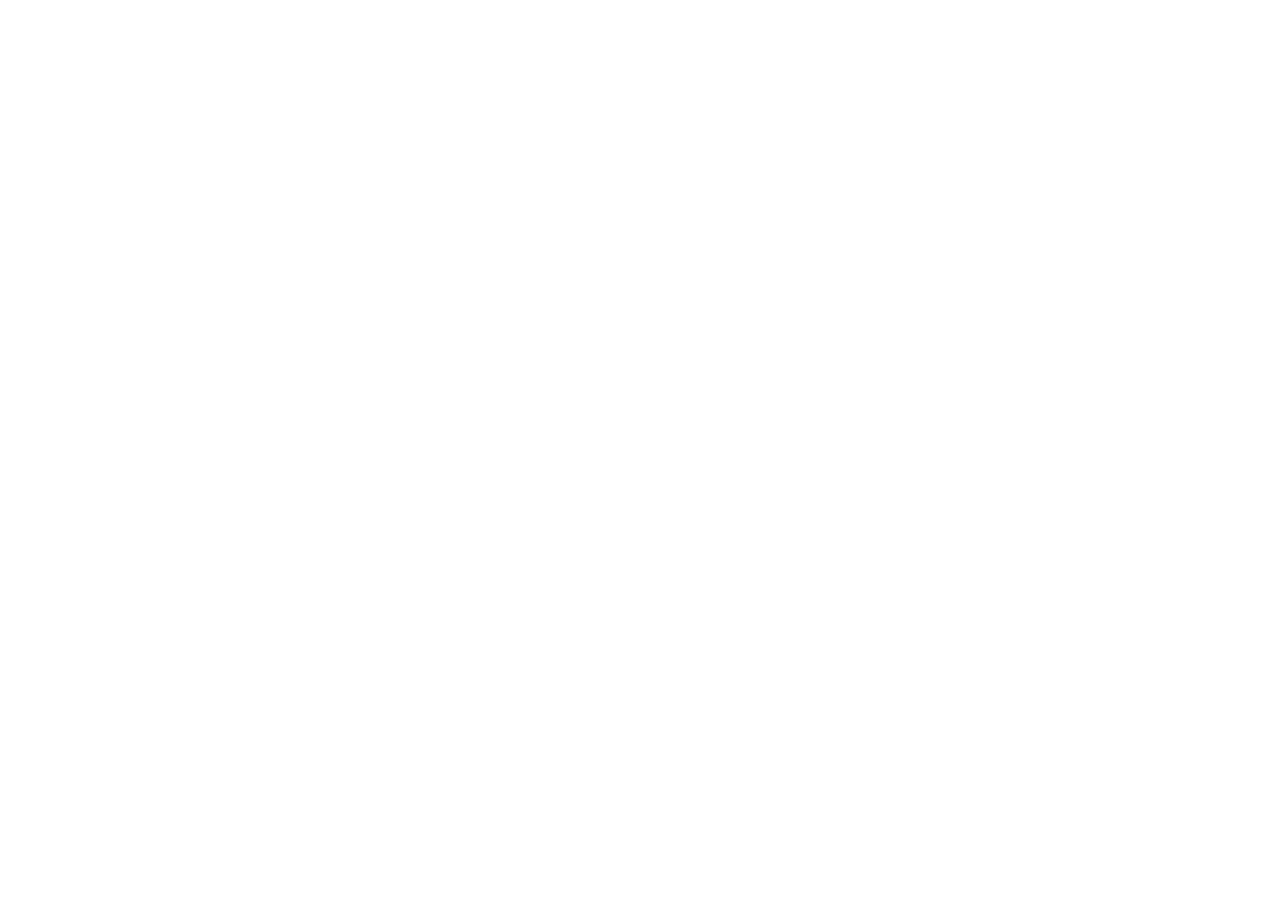
==== index.html @ 6a008f65 "Create index.html" ====
<!DOCTYPE html>
<html lang="en">
<head>
    <meta charset="UTF-8">
    <meta name="viewport" content="width=device-width, initial-scale=1.0">
    <title>Document</title>
</head>
<body>
    
</body>
</html>
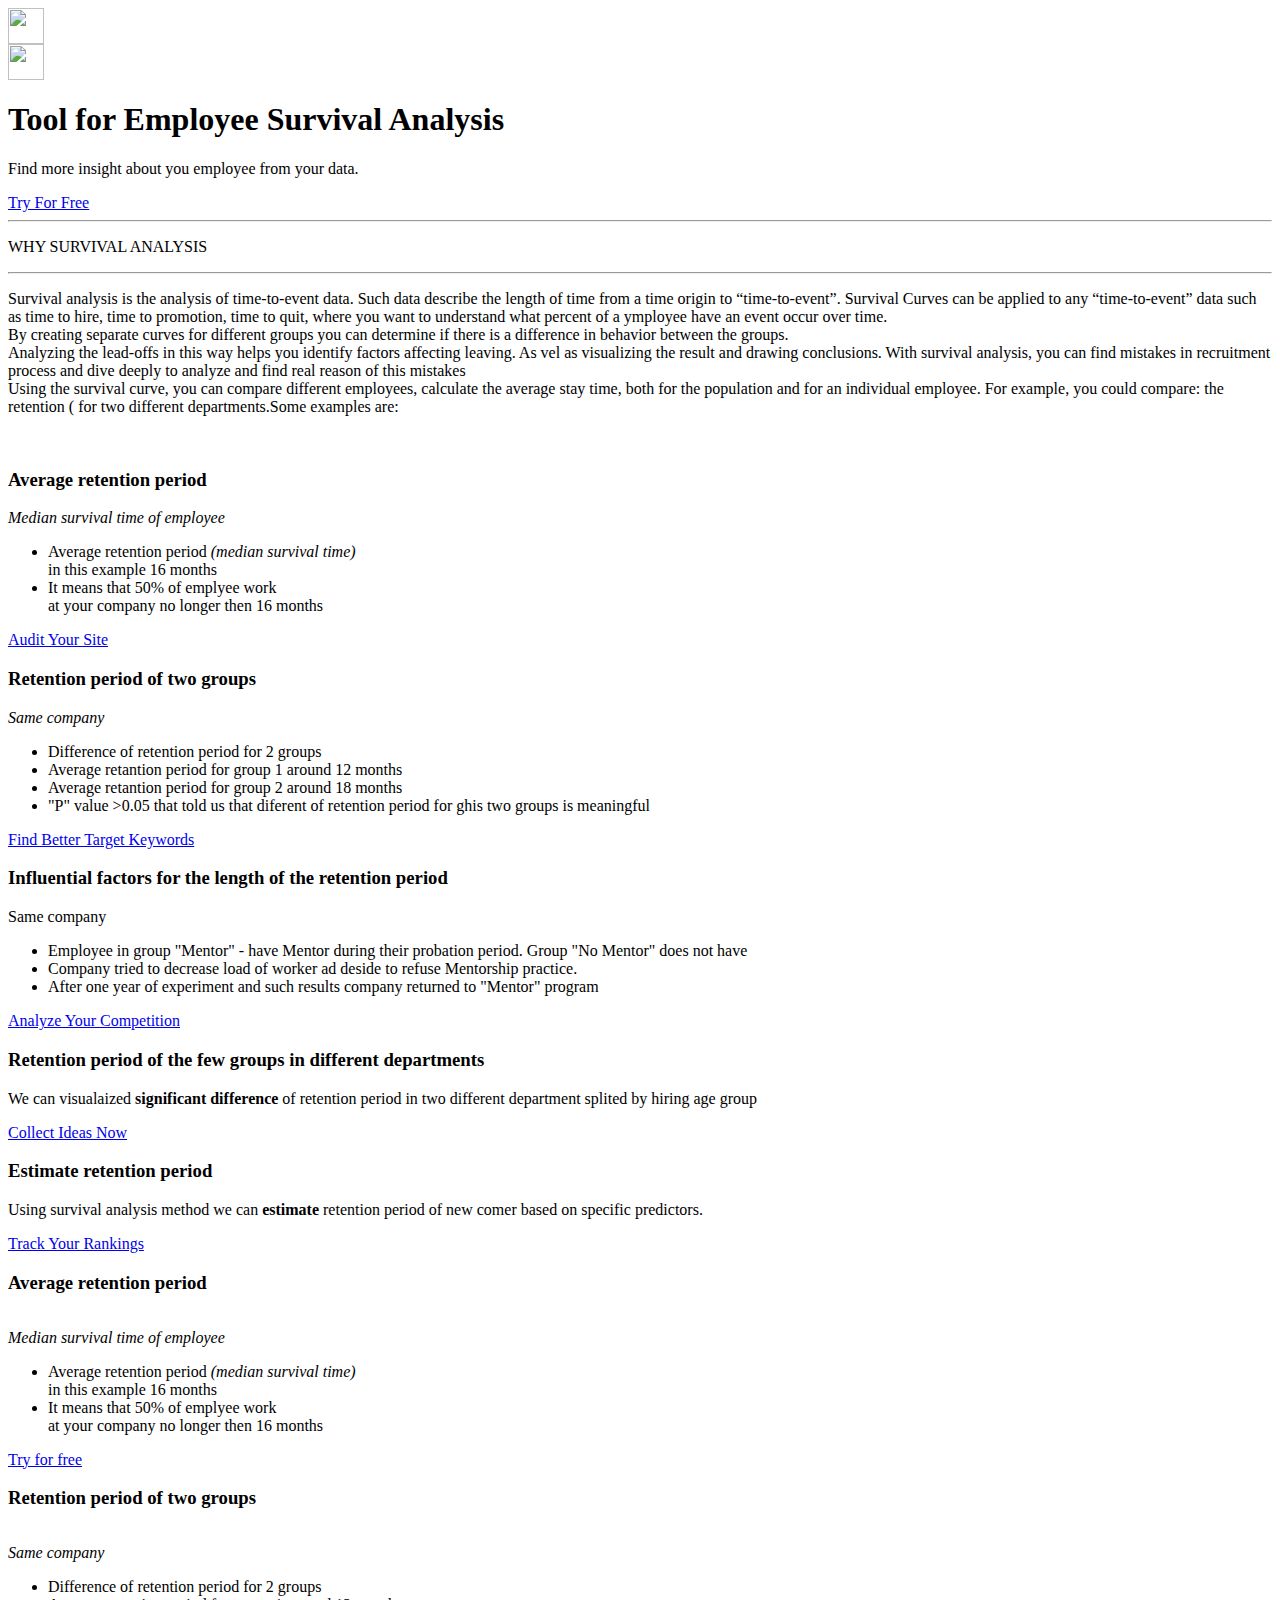
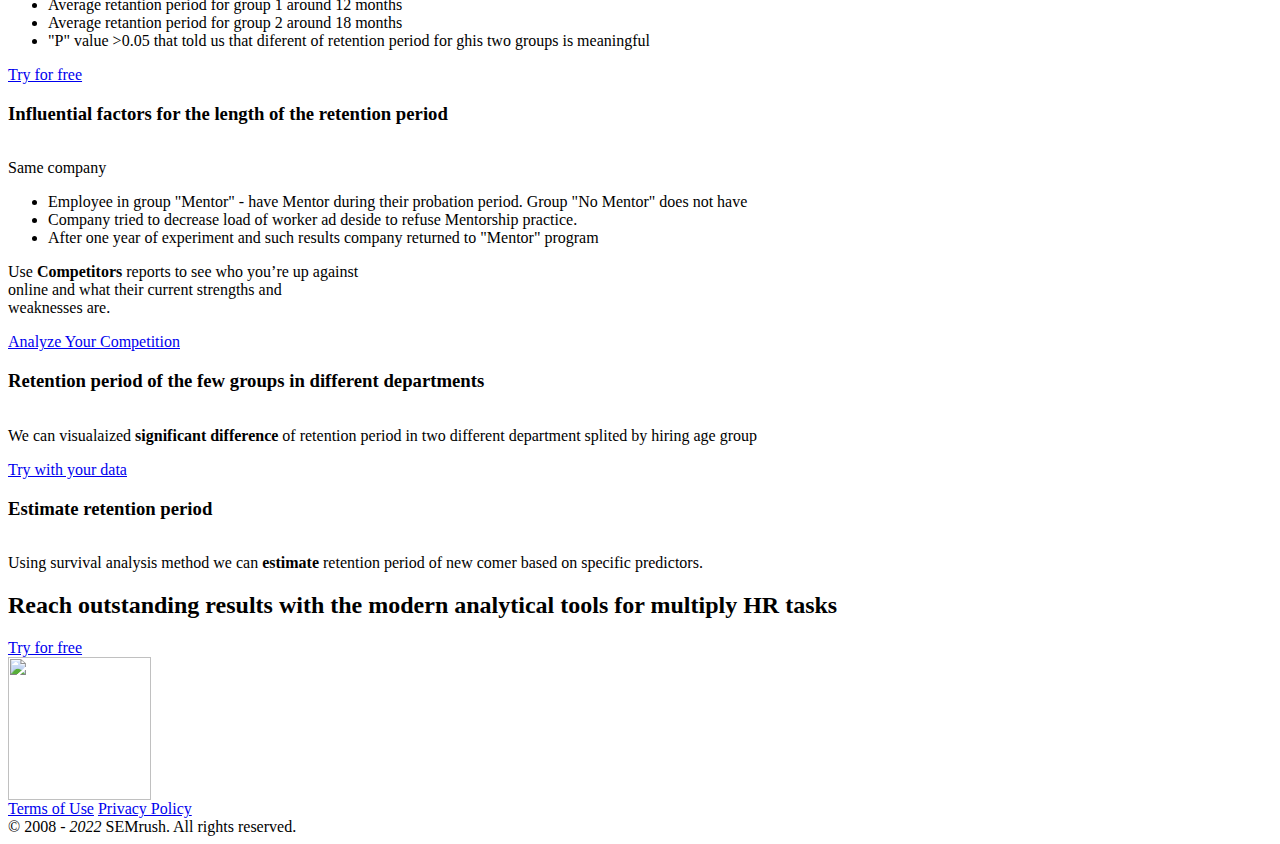
==== commit ee2192d3: "add directories css,img fonts. Update html" ====
--- a/index.html
+++ b/index.html
@@ -1,11 +1,322 @@
-<!DOCTYPE html>
-<html lang="en">
+<html lang="en" class="">
 <head>
+    <!-- <meta name="robots" content="noindex, nofollow"> -->
     <meta charset="UTF-8">
-    <meta name="viewport" content="width=device-width, initial-scale=1.0">
-    <title>Document</title>
+    <meta http-equiv="x-ua-compatible" content="ie=edge">
+    <meta http-equiv="content-type" content="text/html; charset=utf-8">
+    <meta http-equiv="content-language" content="en">
+    <!-- <meta http-equiv="cache-control" content="no-cache"> -->
+    <!-- <meta http-equiv="cache-control" content="max-age=0"> -->
+    <!-- <meta http-equiv="pragma" content="no-cache"> -->
+    <meta name="mobile-web-app-capable" content="yes">
+    <meta name="apple-mobile-web-app-capable" content="yes">
+    <meta name="apple-mobile-web-app-status-bar-style" content="black-translucent">
+    <meta name="viewport" content="width=device-width, initial-scale=1, maximum-scale=1, minimal-ui">
+    <link rel="stylesheet" href="https://cdn.jsdelivr.net/npm/bootstrap@5.1.3/dist/css/bootstrap.min.css" integrity="sha384-1BmE4kWBq78iYhFldvKuhfTAU6auU8tT94WrHftjDbrCEXSU1oBoqyl2QvZ6jIW3" crossorigin="anonymous">
+    <link rel="stylesheet" href="css/style.css">
+    <link rel="icon" href="img/LogoHAD.png">
+
+    
+    <title>HAD Survival analysis</title>
+
 </head>
+
 <body>
+    <!-- Google Tag Manager All-PPC -->
+    <!-- End Google Tag Manager All-PPC -->
+
     
+    <!-- main-screen -->
+
+    <section class="main-screen">
+        <div class="nav">
+            <div class="container">
+                <div class="nav-info">
+                    <div class="row align-items-center justify-content-between">
+                        <!-- logo -->
+                        <div class="col-12  col-lg-3 header-logo">
+                            <a href="#" target="blank"><img src="img/LogoHAD.png" width="36" alt=""></a>
+                        </div>
+                        <!-- logo mob-->
+                        <div class="col-4 col-md-4 header-logo__mob">
+                            <a href="#" target="blank"><img src="img/LogoHAD.png" width="36" alt=""></a>
+                        </div>
+                    </div>
+                </div>
+            </div>
+        </div>
+        <!-- content -->
+         <div class="container">
+            <div class="row align-items-center content">
+                <div class="col-lg-6 main-screen__text">
+                    <h1>Tool for Employee Survival Analysis</h1> 
+                        <p class="subtitle">Find more insight about you employee from your data.</p>
+                    <a href="#" target="_blank" class="button cta_hero_button">Try For Free</a>
+                </div>
+                <div class="col-lg-6 main-screen__text">
+                    <div class="border-0"><img class="img-fluid" src="img/Kaplan-Meier.png" alt=""></div>
+                </div>
+                <!-- desktop -->
+                <div class="col-12 col-lg-6 main-screen__pic-desktop">
+                    <img class="down " src="img/main-pic__down.svg" alt="">
+                </div>
+                <!-- mob -->
+                <div class="col-12 col-lg-5 main-screen__pic">
+                </div>
+            </div>
+        </div>
+    </section>
+
+    <!-- main-screen ends -->
+
+
+    <!-- explanation-screen -->
+
+    <section >
+        <div class="container">
+            <div class="row align-items-center lines">
+                <div class="col-4 col-md-4 col-lg-5">
+                    <hr>
+                </div>
+                <div class="col-4 col-md-4 col-lg-2">
+                    <p class="fw-bold">WHY SURVIVAL ANALYSIS</p>
+                </div>
+                <div class="col-4 col-md-4 col-lg-5">
+                    <hr>
+                </div>
+            </div>
+            <div class="row justify-content-center">
+                <div class="col-10">
+                    <p class="text-start ">
+                        Survival analysis is the analysis of time-to-event data. Such data describe the length of time from a time origin to “time-to-event”. Survival Curves can be applied to any “time-to-event” data such as time to hire, time to promotion, time to quit, where you want to understand what percent of a ymployee have an event occur over time. <br> By creating separate curves for different groups you can determine if there is a difference in behavior between the groups. <br>Analyzing the lead-offs in this way helps you identify factors affecting leaving. As vel as visualizing the result and drawing conclusions.
+                        With survival analysis, you can find mistakes in recruitment process and dive deeply to analyze and find real reason of this mistakes
+                        <br>Using the survival curve, you can compare different employees, calculate the average stay time, both for the population and for an individual employee. 
+                        For example, you could compare: the retention ( for two different departments.Some examples are:
+                    </p>
+                    <br>
+                </div>
+            </div>
+        </div>
+    </section>
+
+    <!-- explanation-screen ends -->
+
+
+    <!-- examples-screen -->
+
+     <section class="text-pic-screen">
+        <!-- desktop -->
+        <div class="container desktop">
+            <!-- 1 text-pic-->
+            <div class="row align-items-center text-pic-block ">
+                <div class="col-lg-6">
+                    <div class="text-pic-screen__text">
+                        <h3>Average retention period</h3>
+                        <p><em>Median survival time of employee</em></p>
+                        <ul>
+                            <li>Average retention period <em>(median survival time)</em><br> in this example 16 months</li>
+                            <li>It means that 50% of emplyee work<br> at your company no longer then 16 months</li>
+                        </ul>
+                        <a href="#" target="blank" class="button line_button">Audit Your Site</a>
+                    </div>
+                </div>
+                <div class="col-lg-6">
+                    <div class="text-pic-screen__pic">
+                        <img alt="" src="img/KM03.png">    
+                    </div>
+                </div>
+            </div>
+            <!-- 2 pic-text -->
+            <div class="row align-items-center text-pic-block ">
+                <div class="col-lg-6 reverse">
+                    <div class="text-pic-screen__pic">
+                        <img alt="" src="img/LR.png">    
+                    </div>
+                </div>
+                <div class="col-lg-6">
+                    <div class="text-pic-screen__text">
+                        <h3>Retention period of two groups</h3>
+                        <p><em>Same company</em></p>
+                        <ul>
+                            <li>Difference of retention period for 2 groups</li>
+                            <li>Average retantion period for group 1 around 12 months</li>
+                            <li>Average retantion period for group 2 around 18 months</li>
+                            <li>"P" value >0.05 that told us that diferent of retention period for ghis two groups is meaningful </li>
+                        </ul>
+                        <a href="#" target="blank" class="button line_button">Find Better Target Keywords</a>
+                    </div>
+                </div>
+            </div>
+            <!-- 3 text-pic-->
+            <div class="row align-items-center text-pic-block ">
+                <div class="col-lg-6">
+                    <div class="text-pic-screen__text">
+                        <h3>Influential factors for the length of the retention period</h3>
+                        <p>Same company</p>
+                        <ul>
+                            <li>Employee in group "Mentor" - have Mentor during their probation period. Group "No Mentor" does not have</li>
+                            <li>Company tried to decrease load of worker ad deside to refuse Mentorship practice.</li>
+                            <li>After one year of experiment and such results company returned to "Mentor" program</li>
+                        </ul>
+                        <a href="#" target="blank" class="button line_button">Analyze Your Competition</a>
+                    </div>
+                </div>
+                <div class="col-lg-6">
+                    <div class="text-pic-screen__pic">
+                        <img alt="" src="img/LRM.png">    
+                    </div>
+                </div>
+            </div>
+            <!-- 4 pic-text -->
+            <div class="row align-items-center text-pic-block ">
+                <div class="col-lg-6 reverse">
+                    <div class="text-pic-screen__pic">
+                        <img alt="" src="img/LR4M.png">    
+                    </div>
+                </div>
+                <div class="col-lg-6">
+                    <div class="text-pic-screen__text">
+                        <h3>Retention period of the few groups in different departments</h3>
+                        <p>We can visualaized <strong>significant difference</strong> of retention period in two different department splited by hiring age group</p>
+                        <a href="#" target="blank" class="button line_button">Collect Ideas Now</a>
+                    </div>
+                </div>
+            </div>
+            <!-- 5 text-pic-->
+            <div class="row align-items-center text-pic-block ">
+                <div class="col-lg-6">
+                    <div class="text-pic-screen__text">
+                        <h3>Estimate retention period</h3>
+                        <p>Using survival analysis method we can <strong>estimate</strong> retention period of new comer based on specific predictors.</p>
+                
+                        <a href="#" target="blank" class="button line_button">Track Your Rankings</a>
+                    </div>
+                </div>
+                <div class="col-lg-6">
+                    <div class="text-pic-screen__pic">
+                        <img data-src="img/scr_5.svg" alt="" src="img/PD.png">    
+                    </div>
+                </div>
+            </div>
+        </div>
+
+        <!-- mobile -->
+        <div class="container mobile">
+            <!-- 1 text-pic-->
+            <div class="row align-items-center text-pic-block">
+                <div class="col-12">
+                    <h3>Average retention period</h3>
+                    <div class="text-pic-screen__pic">
+                        <img src="img/KM03.png" class="ls-is-cached" alt="">    
+                    </div>
+                    <p><em>Median survival time of employee</em></p>
+                    <ul>
+                        <li>Average retention period <em>(median survival time)</em><br> in this example 16 months</li>
+                        <li>It means that 50% of emplyee work<br> at your company no longer then 16 months</li>
+                    </ul>
+                    <a href="#" target="blank" class="button line_button">Try for free</a>
+                </div>
+            </div>
+            <!-- 2 text-pic-->
+            <div class="row align-items-center text-pic-block">
+                <div class="col-12">
+                    <h3>Retention period of two groups</h3>
+                    <div class="text-pic-screen__pic">
+                        <img src="img/LR.png"class="ls-is-cached" alt="" >    
+                    </div>
+                    <p><em>Same company</em></p>
+                    <ul>
+                        <li>Difference of retention period for 2 groups</li>
+                        <li>Average retantion period for group 1 around 12 months</li>
+                        <li>Average retantion period for group 2 around 18 months</li>
+                        <li>"P" value >0.05 that told us that diferent of retention period for ghis two groups is meaningful </li>
+                    </ul>
+                    <a href="#" target="blank" class="button line_button">Try for free</a>
+                </div>
+            </div>
+            <!-- 3 text-pic-->
+            <div class="row align-items-center text-pic-block">
+                <div class="col-12">
+                    <h3>Influential factors for the length of the retention period</h3>
+                    <div class="text-pic-screen__pic">
+                        <img src="img/LRM.png" alt="">    
+                    </div>
+                    <p>Same company</p>
+                    <ul>
+                        <li>Employee in group "Mentor" - have Mentor during their probation period. Group "No Mentor" does not have</li>
+                        <li>Company tried to decrease load of worker ad deside to refuse Mentorship practice.</li>
+                        <li>After one year of experiment and such results company returned to "Mentor" program</li>
+                    </ul>
+                    <p>Use <strong>Competitors</strong> reports to see who you’re up against<br> online and what their current strengths and<br> weaknesses are.</p>
+                    <a href="#" target="blank" class="button line_button">Analyze Your Competition</a>
+                </div>
+            </div>
+            <!-- 4 text-pic-->
+            <div class="row align-items-center text-pic-block">
+                <div class="col-12">
+                    <h3>Retention period of the few groups in different departments</h3>
+                    <div class="text-pic-screen__pic">
+                        <img src="img/LR4M.png" alt="">    
+                    </div>
+                    <p>We can visualaized <strong>significant difference</strong> of retention period in two different department splited by hiring age group</p>
+                    <a href="#" target="blank" class="button line_button">Try with your data</a>
+                </div>
+            </div>
+            <!-- 5 text-pic-->
+            <div class="row align-items-center text-pic-block">
+                <div class="col-12">
+                    <h3>Estimate retention period</h3>
+                    <div class="text-pic-screen__pic">
+                        <img src="img/PD.png" alt="">    
+                    </div>
+                    <p>Using survival analysis method we can <strong>estimate</strong> retention period of new comer based on specific predictors.</p>
+                    <!-- <a href="#" target="blank" class="button line_button">Estimate youe employee</a> -->
+                </div>
+            </div>
+        </div>
+    </section>
+
+    <!-- examples-pic-screen -->
+
+
+    <!-- cta-screen -->
+
+    <section class="cta-screen ">
+        <div class="container">
+            <div class="row justify-content-center">
+                <div class="col-12 col-lg-9">
+                    <h2>Reach outstanding results with the modern analytical tools for multiply HR tasks</h2>
+                </div>
+            </div>
+            <div class="row justify-content-center">
+                <div class="col-12">
+                    <a href="#" target="_blank" class="button cta_footer_button">Try for free</a>
+                </div>
+            </div>
+        </div>
+    </section>
+
+    <!-- cta-screen ends -->
+
+    <!-- footer starts -->
+
+     <div class="footer-line">
+        <div class="container">
+            <div class="footer-line__logo">
+                <a href="#" target="_blank"><img src="img/logo.svg" width="143" alt=""></a>
+            </div>
+
+            <a class="terms-privacy" href="https://www.semrush.com/company/legal/terms-of-service/"><span>Terms of Use</span></a>
+            <a class="terms-privacy" href="https://www.semrush.com/company/legal/privacy-policy/"><span>Privacy Policy</span></a>
+            
+            <div class="footer-year">
+                <span>© 2008 - <i class="year">2022</i> SEMrush. All rights reserved.</span>
+            </div>
+        </div>
+    </div>
+    <!-- footer ends -->
+
+
 </body>
-</html>+
+</html>
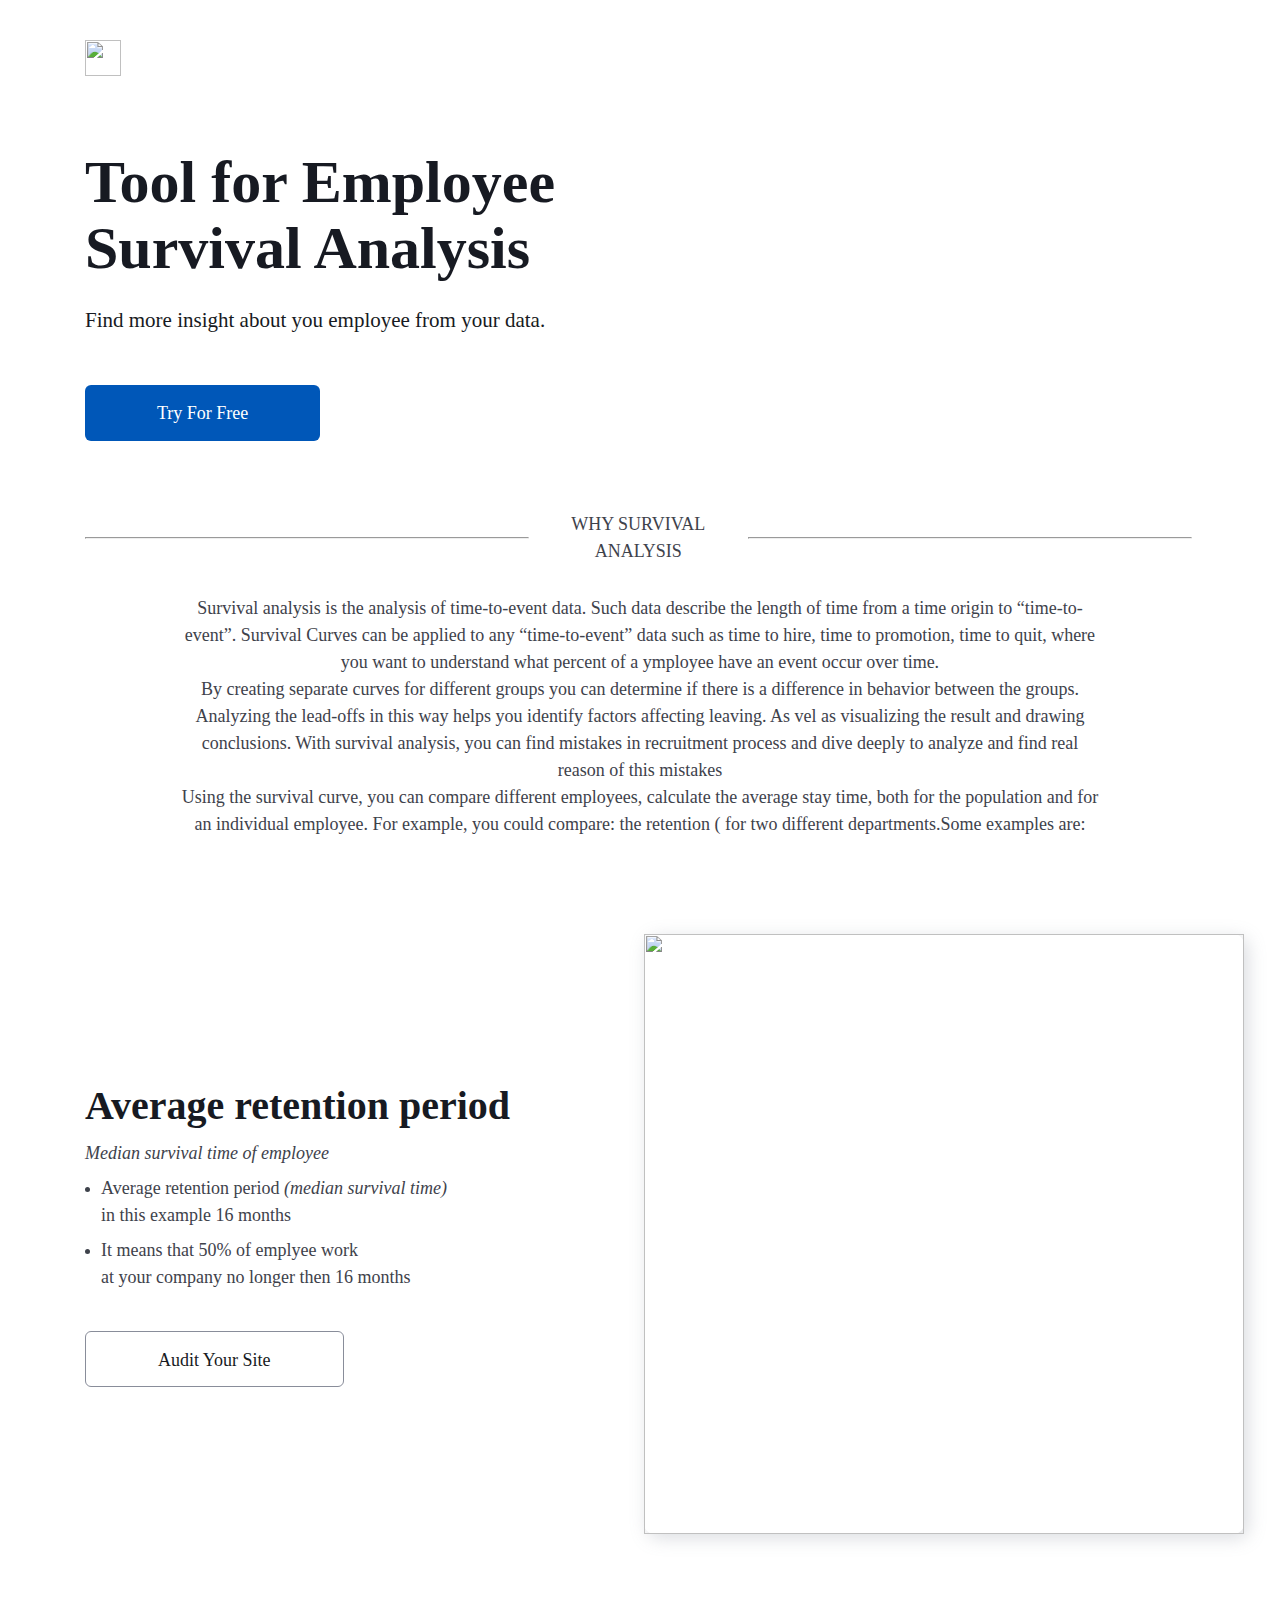
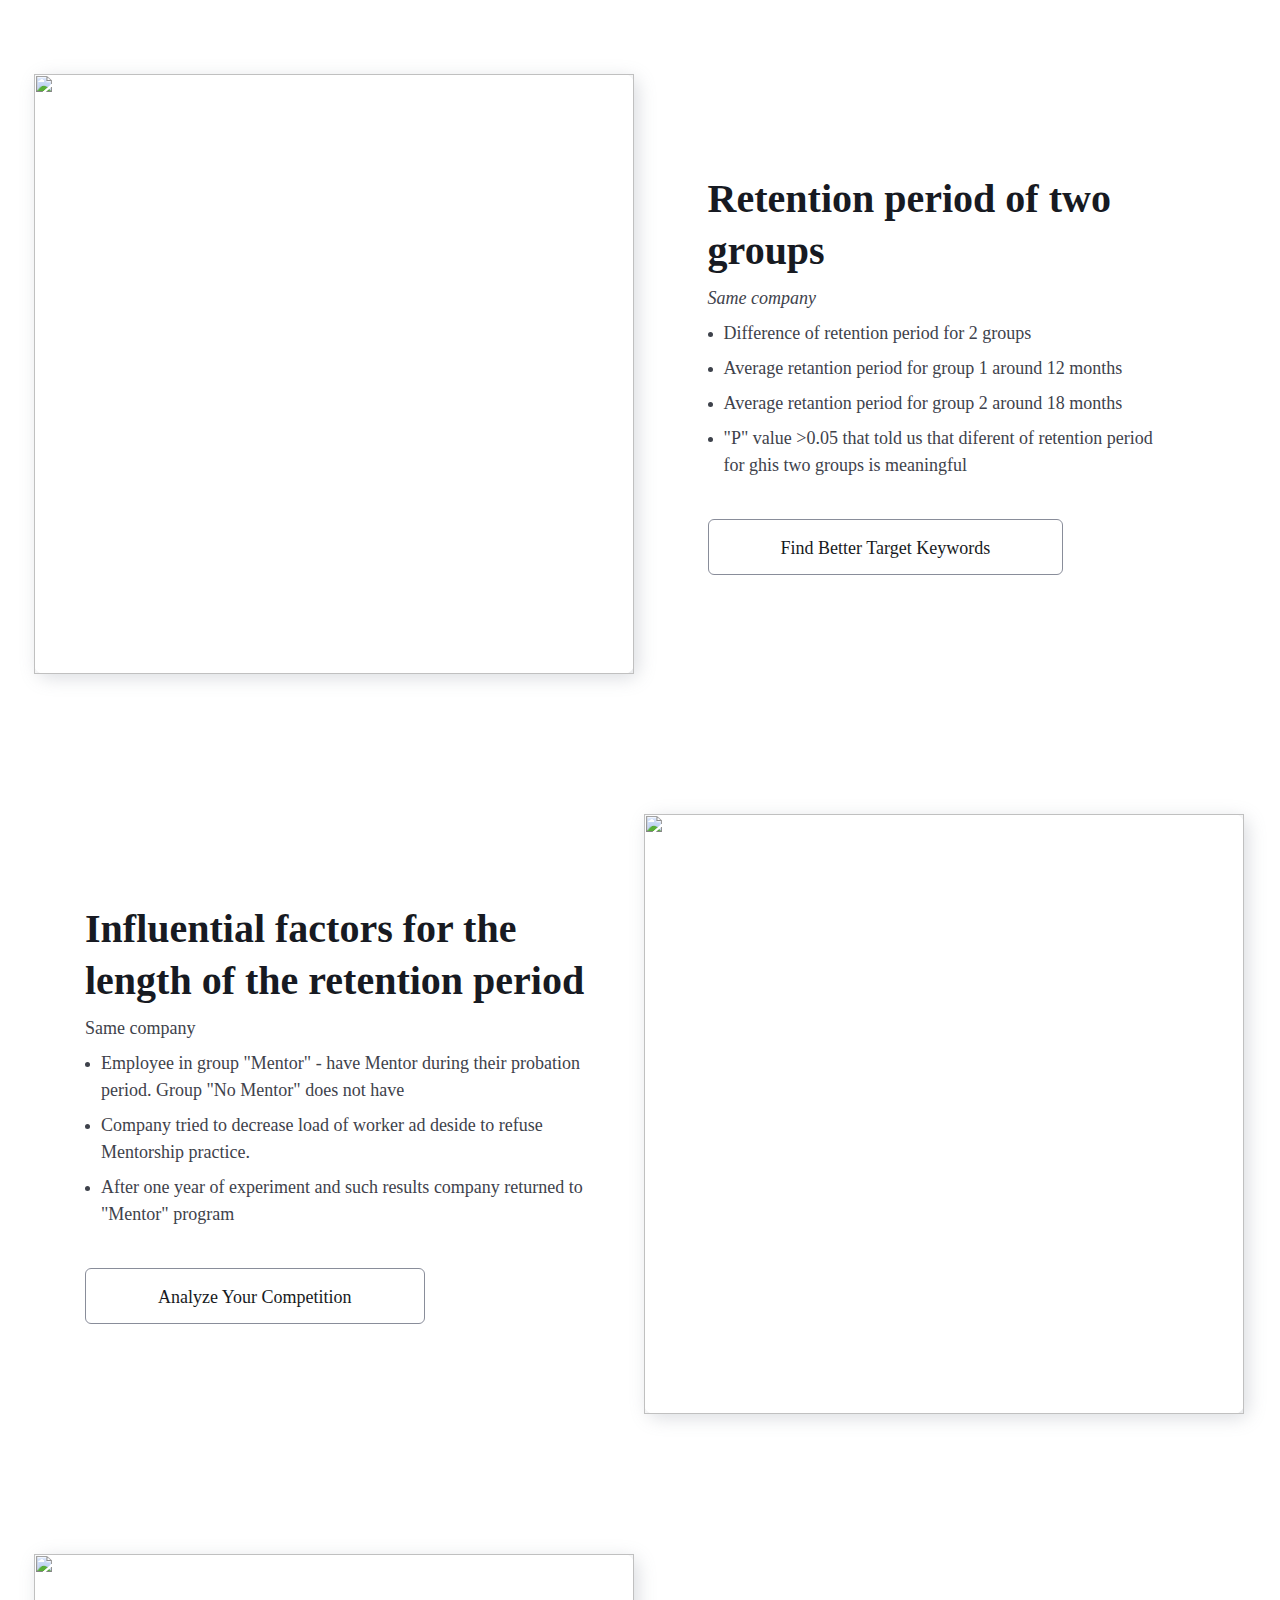
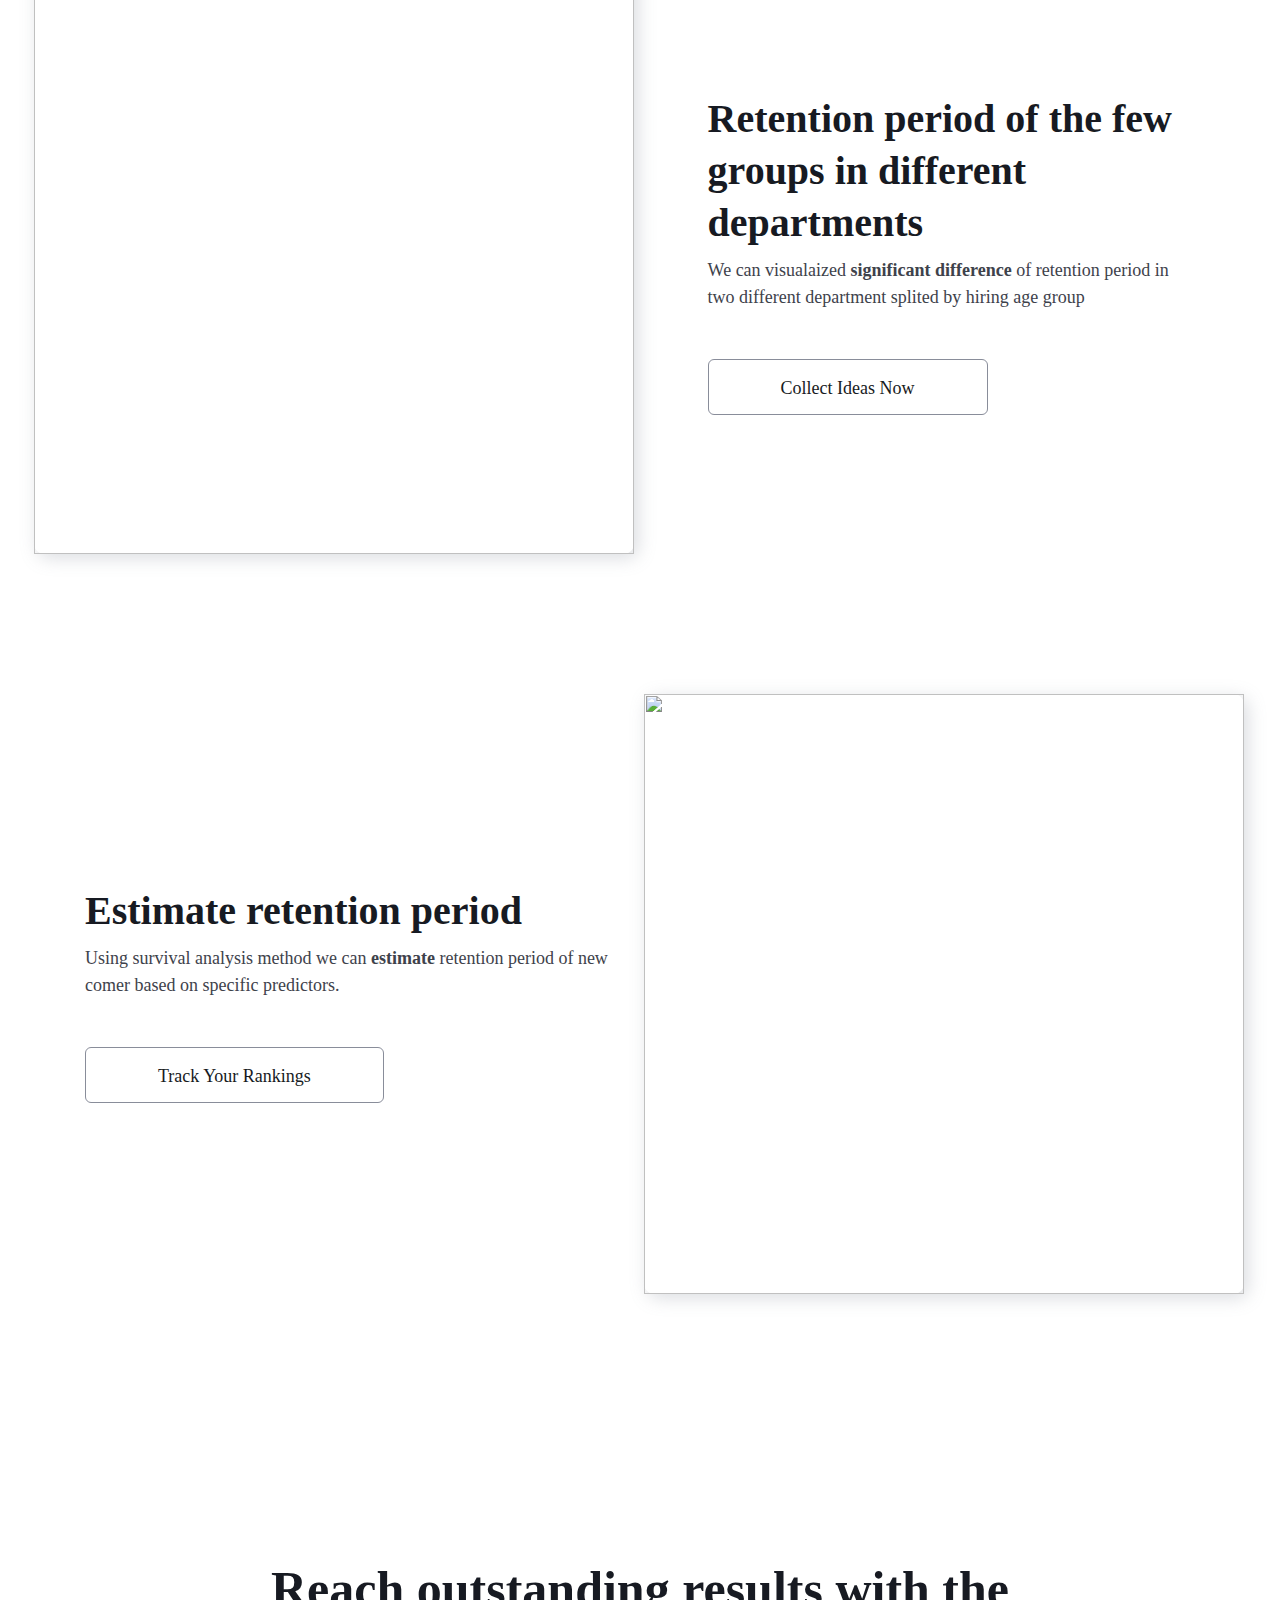
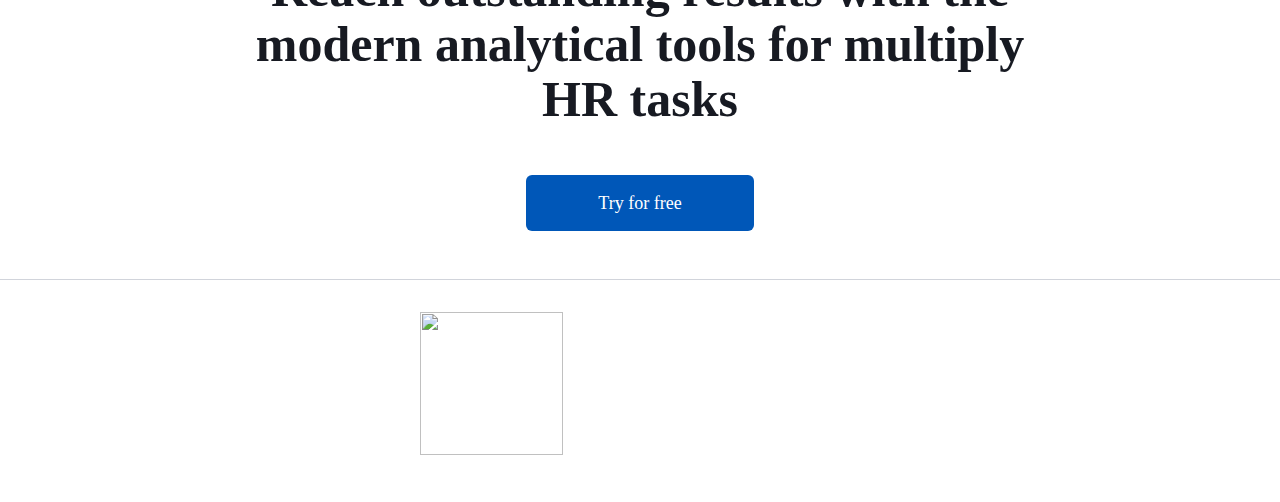
==== commit 04ebfb6b: "Update index.html" ====
--- a/index.html
+++ b/index.html
@@ -303,14 +303,11 @@
      <div class="footer-line">
         <div class="container">
             <div class="footer-line__logo">
-                <a href="#" target="_blank"><img src="img/logo.svg" width="143" alt=""></a>
-            </div>
-
-            <a class="terms-privacy" href="https://www.semrush.com/company/legal/terms-of-service/"><span>Terms of Use</span></a>
-            <a class="terms-privacy" href="https://www.semrush.com/company/legal/privacy-policy/"><span>Privacy Policy</span></a>
+                <a href="#" target="_blank"><img src="img/LogoHAD.png" width="143" alt=""></a>
+            </div>
+
             
-            <div class="footer-year">
-                <span>© 2008 - <i class="year">2022</i> SEMrush. All rights reserved.</span>
+            <div class="footer-year">   
             </div>
         </div>
     </div>
--- a/css/style.css
+++ b/css/style.css
@@ -0,0 +1,4138 @@
+@charset "UTF-8";.container,.container-fluid {
+    width: 100%;
+    padding-right: 15px;
+    padding-left: 15px;
+    margin-right: auto;
+    margin-left: auto
+}
+
+.flex-column,.flex-row {
+    -webkit-box-direction: normal!important
+}
+
+/*caption,h1,h5,li,td,th {
+    text-align: left
+}*/
+
+@font-face {
+    font-family: Inter;
+    src: url(../fonts/Inter-Regular.ttf) format("truetype");
+    font-style: normal;
+    font-weight: 400;
+    font-display: swap
+}
+
+@font-face {
+    font-family: Inter;
+    src: url(../fonts/Inter-Light.ttf) format("truetype");
+    font-style: normal;
+    font-weight: 300;
+    font-display: swap
+}
+
+@font-face {
+    font-family: Inter;
+    src: url(../fonts/Inter-Medium.ttf) format("truetype");
+    font-style: normal;
+    font-weight: 500;
+    font-display: swap
+}
+
+@font-face {
+    font-family: Inter;
+    src: url(../fonts/Inter-Bold.ttf) format("truetype");
+    font-style: normal;
+    font-weight: 700;
+    font-display: swap
+}
+
+@font-face {
+    font-family: Factor;
+    src: url(../fonts/FactorA-Regular.ttf) format("truetype");
+    font-style: normal;
+    font-weight: 400;
+    font-display: swap
+}
+
+@font-face {
+    font-family: Factor;
+    src: url(../fonts/FactorA-Light.ttf) format("truetype");
+    font-style: normal;
+    font-weight: 300;
+    font-display: swap
+}
+
+@font-face {
+    font-family: Factor;
+    src: url(../fonts/FactorA-Medium.ttf) format("truetype");
+    font-style: normal;
+    font-weight: 500;
+    font-display: swap
+}
+
+@font-face {
+    font-family: Factor;
+    src: url(../fonts/FactorA-Bold.ttf) format("truetype");
+    font-style: normal;
+    font-weight: 700;
+    font-display: swap
+}
+
+@font-face {
+    font-family: Factor;
+    src: url(../fonts/FactorA-Black.ttf) format("truetype");
+    font-style: normal;
+    font-weight: bolder;
+    font-display: swap
+}
+
+html {
+    -webkit-box-sizing: border-box;
+    box-sizing: border-box;
+    -ms-overflow-style: scrollbar
+}
+
+*,::after,::before {
+    -webkit-box-sizing: inherit;
+    box-sizing: inherit
+}
+
+@media (min-width: 576px) {
+    .container {
+        max-width:540px
+    }
+}
+
+@media (min-width: 768px) {
+    .container {
+        max-width:720px
+    }
+}
+
+@media (min-width: 992px) {
+    .container {
+        max-width:960px
+    }
+}
+
+@media (min-width: 1200px) {
+    .container {
+        max-width:1140px
+    }
+}
+
+.row {
+    display: -ms-flexbox;
+    display: -webkit-box;
+    display: flex;
+    -ms-flex-wrap: wrap;
+    flex-wrap: wrap;
+    margin-right: -15px;
+    margin-left: -15px
+}
+
+.no-gutters {
+    margin-right: 0;
+    margin-left: 0
+}
+
+.no-gutters>.col,.no-gutters>[class*=col-] {
+    padding-right: 0;
+    padding-left: 0
+}
+
+.col,.col-1,.col-10,.col-11,.col-12,.col-2,.col-3,.col-4,.col-5,.col-6,.col-7,.col-8,.col-9,.col-auto,.col-lg,.col-lg-1,.col-lg-10,.col-lg-11,.col-lg-12,.col-lg-2,.col-lg-3,.col-lg-4,.col-lg-5,.col-lg-6,.col-lg-7,.col-lg-8,.col-lg-9,.col-lg-auto,.col-md,.col-md-1,.col-md-10,.col-md-11,.col-md-12,.col-md-2,.col-md-3,.col-md-4,.col-md-5,.col-md-6,.col-md-7,.col-md-8,.col-md-9,.col-md-auto,.col-sm,.col-sm-1,.col-sm-10,.col-sm-11,.col-sm-12,.col-sm-2,.col-sm-3,.col-sm-4,.col-sm-5,.col-sm-6,.col-sm-7,.col-sm-8,.col-sm-9,.col-sm-auto,.col-xl,.col-xl-1,.col-xl-10,.col-xl-11,.col-xl-12,.col-xl-2,.col-xl-3,.col-xl-4,.col-xl-5,.col-xl-6,.col-xl-7,.col-xl-8,.col-xl-9,.col-xl-auto {
+    position: relative;
+    width: 99%;
+    padding-right: 15px;
+    padding-left: 15px
+}
+
+.col {
+    -ms-flex-preferred-size: 0;
+    flex-basis: 0;
+    -ms-flex-positive: 1;
+    -webkit-box-flex: 1;
+    flex-grow: 1;
+    max-width: 99%
+}
+
+.col-auto {
+    -ms-flex: 0 0 auto;
+    -webkit-box-flex: 0;
+    flex: 0 0 auto;
+    width: auto;
+    max-width: 100%
+}
+
+.col-1 {
+    -ms-flex: 0 0 8.333333%;
+    -webkit-box-flex: 0;
+    flex: 0 0 8.333333%;
+    max-width: 8.233333%
+}
+
+.col-2 {
+    -ms-flex: 0 0 16.666667%;
+    -webkit-box-flex: 0;
+    flex: 0 0 16.666667%;
+    max-width: 16.566667%
+}
+
+.col-3 {
+    -ms-flex: 0 0 25%;
+    -webkit-box-flex: 0;
+    flex: 0 0 25%;
+    max-width: 24%
+}
+
+.col-4 {
+    -ms-flex: 0 0 33.333333%;
+    -webkit-box-flex: 0;
+    flex: 0 0 33.333333%;
+    max-width: 33.233333%
+}
+
+.col-5 {
+    -ms-flex: 0 0 41.666667%;
+    -webkit-box-flex: 0;
+    flex: 0 0 41.666667%;
+    max-width: 41.566667%
+}
+
+.col-6 {
+    -ms-flex: 0 0 50%;
+    -webkit-box-flex: 0;
+    flex: 0 0 50%;
+    max-width: 49%
+}
+
+.col-7 {
+    -ms-flex: 0 0 58.333333%;
+    -webkit-box-flex: 0;
+    flex: 0 0 58.333333%;
+    max-width: 58.233333%
+}
+
+.col-8 {
+    -ms-flex: 0 0 66.666667%;
+    -webkit-box-flex: 0;
+    flex: 0 0 66.666667%;
+    max-width: 66.566667%
+}
+
+.col-9 {
+    -ms-flex: 0 0 75%;
+    -webkit-box-flex: 0;
+    flex: 0 0 75%;
+    max-width: 74%
+}
+
+.col-10 {
+    -ms-flex: 0 0 83.333333%;
+    -webkit-box-flex: 0;
+    flex: 0 0 83.333333%;
+    max-width: 83.233333%
+}
+
+.col-11 {
+    -ms-flex: 0 0 91.666667%;
+    -webkit-box-flex: 0;
+    flex: 0 0 91.666667%;
+    max-width: 91.566667%
+}
+
+.col-12 {
+    -ms-flex: 0 0 100%;
+    -webkit-box-flex: 0;
+    flex: 0 0 100%;
+    max-width: 99,9%
+}
+
+.order-first {
+    -ms-flex-order: -1;
+    -webkit-box-ordinal-group: 0;
+    order: -1
+}
+
+.order-last {
+    -ms-flex-order: 13;
+    -webkit-box-ordinal-group: 14;
+    order: 13
+}
+
+.order-0 {
+    -ms-flex-order: 0;
+    -webkit-box-ordinal-group: 1;
+    order: 0
+}
+
+.order-1 {
+    -ms-flex-order: 1;
+    -webkit-box-ordinal-group: 2;
+    order: 1
+}
+
+.order-2 {
+    -ms-flex-order: 2;
+    -webkit-box-ordinal-group: 3;
+    order: 2
+}
+
+.order-3 {
+    -ms-flex-order: 3;
+    -webkit-box-ordinal-group: 4;
+    order: 3
+}
+
+.order-4 {
+    -ms-flex-order: 4;
+    -webkit-box-ordinal-group: 5;
+    order: 4
+}
+
+.order-5 {
+    -ms-flex-order: 5;
+    -webkit-box-ordinal-group: 6;
+    order: 5
+}
+
+.order-6 {
+    -ms-flex-order: 6;
+    -webkit-box-ordinal-group: 7;
+    order: 6
+}
+
+.order-7 {
+    -ms-flex-order: 7;
+    -webkit-box-ordinal-group: 8;
+    order: 7
+}
+
+.order-8 {
+    -ms-flex-order: 8;
+    -webkit-box-ordinal-group: 9;
+    order: 8
+}
+
+.order-9 {
+    -ms-flex-order: 9;
+    -webkit-box-ordinal-group: 10;
+    order: 9
+}
+
+.order-10 {
+    -ms-flex-order: 10;
+    -webkit-box-ordinal-group: 11;
+    order: 10
+}
+
+.order-11 {
+    -ms-flex-order: 11;
+    -webkit-box-ordinal-group: 12;
+    order: 11
+}
+
+.order-12 {
+    -ms-flex-order: 12;
+    -webkit-box-ordinal-group: 13;
+    order: 12
+}
+
+.offset-1 {
+    margin-left: 8.333333%
+}
+
+.offset-2 {
+    margin-left: 16.666667%
+}
+
+.offset-3 {
+    margin-left: 25%
+}
+
+.offset-4 {
+    margin-left: 33.333333%
+}
+
+.offset-5 {
+    margin-left: 41.666667%
+}
+
+.offset-6 {
+    margin-left: 50%
+}
+
+.offset-7 {
+    margin-left: 58.333333%
+}
+
+.offset-8 {
+    margin-left: 66.666667%
+}
+
+.offset-9 {
+    margin-left: 75%
+}
+
+.offset-10 {
+    margin-left: 83.333333%
+}
+
+.offset-11 {
+    margin-left: 91.666667%
+}
+
+.d-none {
+    display: none!important
+}
+
+.d-inline {
+    display: inline!important
+}
+
+.d-inline-block {
+    display: inline-block!important
+}
+
+.d-block {
+    display: block!important
+}
+
+.d-table {
+    display: table!important
+}
+
+.d-table-row {
+    display: table-row!important
+}
+
+.d-table-cell {
+    display: table-cell!important
+}
+
+.d-flex {
+    display: -ms-flexbox!important;
+    display: -webkit-box!important;
+    display: flex!important
+}
+
+.d-inline-flex {
+    display: -ms-inline-flexbox!important;
+    display: -webkit-inline-box!important;
+    display: inline-flex!important
+}
+
+@media (min-width: 576px) {
+    .col-sm {
+        -ms-flex-preferred-size:0;
+        flex-basis: 0;
+        -ms-flex-positive: 1;
+        -webkit-box-flex: 1;
+        flex-grow: 1;
+        max-width: 99%
+    }
+
+    .col-sm-auto {
+        -ms-flex: 0 0 auto;
+        -webkit-box-flex: 0;
+        flex: 0 0 auto;
+        width: auto;
+        max-width: 99%
+    }
+
+    .col-sm-1 {
+        -ms-flex: 0 0 8.333333%;
+        -webkit-box-flex: 0;
+        flex: 0 0 8.333333%;
+        max-width: 8.233333%
+    }
+
+    .col-sm-2 {
+        -ms-flex: 0 0 16.666667%;
+        -webkit-box-flex: 0;
+        flex: 0 0 16.666667%;
+        max-width: 16.566667%
+    }
+
+    .col-sm-3 {
+        -ms-flex: 0 0 25%;
+        -webkit-box-flex: 0;
+        flex: 0 0 25%;
+        max-width: 24%
+    }
+
+    .col-sm-4 {
+        -ms-flex: 0 0 33.333333%;
+        -webkit-box-flex: 0;
+        flex: 0 0 33.333333%;
+        max-width: 33.233333%
+    }
+
+    .col-sm-5 {
+        -ms-flex: 0 0 41.666667%;
+        -webkit-box-flex: 0;
+        flex: 0 0 41.666667%;
+        max-width: 41.566667%
+    }
+
+    .col-sm-6 {
+        -ms-flex: 0 0 50%;
+        -webkit-box-flex: 0;
+        flex: 0 0 50%;
+        max-width: 49%
+    }
+
+    .col-sm-7 {
+        -ms-flex: 0 0 58.333333%;
+        -webkit-box-flex: 0;
+        flex: 0 0 58.333333%;
+        max-width: 58.233333%
+    }
+
+    .col-sm-8 {
+        -ms-flex: 0 0 66.666667%;
+        -webkit-box-flex: 0;
+        flex: 0 0 66.666667%;
+        max-width: 66.566667%
+    }
+
+    .col-sm-9 {
+        -ms-flex: 0 0 75%;
+        -webkit-box-flex: 0;
+        flex: 0 0 75%;
+        max-width: 74%
+    }
+
+    .col-sm-10 {
+        -ms-flex: 0 0 83.333333%;
+        -webkit-box-flex: 0;
+        flex: 0 0 83.333333%;
+        max-width: 83.233333%
+    }
+
+    .col-sm-11 {
+        -ms-flex: 0 0 91.666667%;
+        -webkit-box-flex: 0;
+        flex: 0 0 91.666667%;
+        max-width: 91.566667%
+    }
+
+    .col-sm-12 {
+        -ms-flex: 0 0 100%;
+        -webkit-box-flex: 0;
+        flex: 0 0 100%;
+        max-width: 99%
+    }
+
+    .order-sm-first {
+        -ms-flex-order: -1;
+        -webkit-box-ordinal-group: 0;
+        order: -1
+    }
+
+    .order-sm-last {
+        -ms-flex-order: 13;
+        -webkit-box-ordinal-group: 14;
+        order: 13
+    }
+
+    .order-sm-0 {
+        -ms-flex-order: 0;
+        -webkit-box-ordinal-group: 1;
+        order: 0
+    }
+
+    .order-sm-1 {
+        -ms-flex-order: 1;
+        -webkit-box-ordinal-group: 2;
+        order: 1
+    }
+
+    .order-sm-2 {
+        -ms-flex-order: 2;
+        -webkit-box-ordinal-group: 3;
+        order: 2
+    }
+
+    .order-sm-3 {
+        -ms-flex-order: 3;
+        -webkit-box-ordinal-group: 4;
+        order: 3
+    }
+
+    .order-sm-4 {
+        -ms-flex-order: 4;
+        -webkit-box-ordinal-group: 5;
+        order: 4
+    }
+
+    .order-sm-5 {
+        -ms-flex-order: 5;
+        -webkit-box-ordinal-group: 6;
+        order: 5
+    }
+
+    .order-sm-6 {
+        -ms-flex-order: 6;
+        -webkit-box-ordinal-group: 7;
+        order: 6
+    }
+
+    .order-sm-7 {
+        -ms-flex-order: 7;
+        -webkit-box-ordinal-group: 8;
+        order: 7
+    }
+
+    .order-sm-8 {
+        -ms-flex-order: 8;
+        -webkit-box-ordinal-group: 9;
+        order: 8
+    }
+
+    .order-sm-9 {
+        -ms-flex-order: 9;
+        -webkit-box-ordinal-group: 10;
+        order: 9
+    }
+
+    .order-sm-10 {
+        -ms-flex-order: 10;
+        -webkit-box-ordinal-group: 11;
+        order: 10
+    }
+
+    .order-sm-11 {
+        -ms-flex-order: 11;
+        -webkit-box-ordinal-group: 12;
+        order: 11
+    }
+
+    .order-sm-12 {
+        -ms-flex-order: 12;
+        -webkit-box-ordinal-group: 13;
+        order: 12
+    }
+
+    .offset-sm-0 {
+        margin-left: 0
+    }
+
+    .offset-sm-1 {
+        margin-left: 8.333333%
+    }
+
+    .offset-sm-2 {
+        margin-left: 16.666667%
+    }
+
+    .offset-sm-3 {
+        margin-left: 25%
+    }
+
+    .offset-sm-4 {
+        margin-left: 33.333333%
+    }
+
+    .offset-sm-5 {
+        margin-left: 41.666667%
+    }
+
+    .offset-sm-6 {
+        margin-left: 50%
+    }
+
+    .offset-sm-7 {
+        margin-left: 58.333333%
+    }
+
+    .offset-sm-8 {
+        margin-left: 66.666667%
+    }
+
+    .offset-sm-9 {
+        margin-left: 75%
+    }
+
+    .offset-sm-10 {
+        margin-left: 83.333333%
+    }
+
+    .offset-sm-11 {
+        margin-left: 91.666667%
+    }
+
+    .d-sm-none {
+        display: none!important
+    }
+
+    .d-sm-inline {
+        display: inline!important
+    }
+
+    .d-sm-inline-block {
+        display: inline-block!important
+    }
+
+    .d-sm-block {
+        display: block!important
+    }
+
+    .d-sm-table {
+        display: table!important
+    }
+
+    .d-sm-table-row {
+        display: table-row!important
+    }
+
+    .d-sm-table-cell {
+        display: table-cell!important
+    }
+
+    .d-sm-flex {
+        display: -ms-flexbox!important;
+        display: -webkit-box!important;
+        display: flex!important
+    }
+
+    .d-sm-inline-flex {
+        display: -ms-inline-flexbox!important;
+        display: -webkit-inline-box!important;
+        display: inline-flex!important
+    }
+}
+
+@media (min-width: 768px) {
+    .col-md {
+        -ms-flex-preferred-size:0;
+        flex-basis: 0;
+        -ms-flex-positive: 1;
+        -webkit-box-flex: 1;
+        flex-grow: 1;
+        max-width: 99%
+    }
+
+    .col-md-auto {
+        -ms-flex: 0 0 auto;
+        -webkit-box-flex: 0;
+        flex: 0 0 auto;
+        width: auto;
+        max-width: 99%
+    }
+
+    .col-md-1 {
+        -ms-flex: 0 0 8.333333%;
+        -webkit-box-flex: 0;
+        flex: 0 0 8.333333%;
+        max-width: 8.233333%
+    }
+
+    .col-md-2 {
+        -ms-flex: 0 0 16.666667%;
+        -webkit-box-flex: 0;
+        flex: 0 0 16.566667%;
+        max-width: 16.566667%
+    }
+
+    .col-md-3 {
+        -ms-flex: 0 0 25%;
+        -webkit-box-flex: 0;
+        flex: 0 0 25%;
+        max-width: 24%
+    }
+
+    .col-md-4 {
+        -ms-flex: 0 0 33.333333%;
+        -webkit-box-flex: 0;
+        flex: 0 0 33.333333%;
+        max-width: 33.233333%
+    }
+
+    .col-md-5 {
+        -ms-flex: 0 0 41.666667%;
+        -webkit-box-flex: 0;
+        flex: 0 0 41.666667%;
+        max-width: 41.566667%
+    }
+
+    .col-md-6 {
+        -ms-flex: 0 0 50%;
+        -webkit-box-flex: 0;
+        flex: 0 0 50%;
+        max-width: 49%
+    }
+
+    .col-md-7 {
+        -ms-flex: 0 0 58.333333%;
+        -webkit-box-flex: 0;
+        flex: 0 0 58.333333%;
+        max-width: 58.233333%
+    }
+
+    .col-md-8 {
+        -ms-flex: 0 0 66.666667%;
+        -webkit-box-flex: 0;
+        flex: 0 0 66.666667%;
+        max-width: 66.566667%
+    }
+
+    .col-md-9 {
+        -ms-flex: 0 0 75%;
+        -webkit-box-flex: 0;
+        flex: 0 0 75%;
+        max-width: 74%
+    }
+
+    .col-md-10 {
+        -ms-flex: 0 0 83.333333%;
+        -webkit-box-flex: 0;
+        flex: 0 0 83.333333%;
+        max-width: 83.233333%
+    }
+
+    .col-md-11 {
+        -ms-flex: 0 0 91.666667%;
+        -webkit-box-flex: 0;
+        flex: 0 0 91.666667%;
+        max-width: 91.566667%
+    }
+
+    .col-md-12 {
+        -ms-flex: 0 0 100%;
+        -webkit-box-flex: 0;
+        flex: 0 0 100%;
+        max-width: 99%
+    }
+
+    .order-md-first {
+        -ms-flex-order: -1;
+        -webkit-box-ordinal-group: 0;
+        order: -1
+    }
+
+    .order-md-last {
+        -ms-flex-order: 13;
+        -webkit-box-ordinal-group: 14;
+        order: 13
+    }
+
+    .order-md-0 {
+        -ms-flex-order: 0;
+        -webkit-box-ordinal-group: 1;
+        order: 0
+    }
+
+    .order-md-1 {
+        -ms-flex-order: 1;
+        -webkit-box-ordinal-group: 2;
+        order: 1
+    }
+
+    .order-md-2 {
+        -ms-flex-order: 2;
+        -webkit-box-ordinal-group: 3;
+        order: 2
+    }
+
+    .order-md-3 {
+        -ms-flex-order: 3;
+        -webkit-box-ordinal-group: 4;
+        order: 3
+    }
+
+    .order-md-4 {
+        -ms-flex-order: 4;
+        -webkit-box-ordinal-group: 5;
+        order: 4
+    }
+
+    .order-md-5 {
+        -ms-flex-order: 5;
+        -webkit-box-ordinal-group: 6;
+        order: 5
+    }
+
+    .order-md-6 {
+        -ms-flex-order: 6;
+        -webkit-box-ordinal-group: 7;
+        order: 6
+    }
+
+    .order-md-7 {
+        -ms-flex-order: 7;
+        -webkit-box-ordinal-group: 8;
+        order: 7
+    }
+
+    .order-md-8 {
+        -ms-flex-order: 8;
+        -webkit-box-ordinal-group: 9;
+        order: 8
+    }
+
+    .order-md-9 {
+        -ms-flex-order: 9;
+        -webkit-box-ordinal-group: 10;
+        order: 9
+    }
+
+    .order-md-10 {
+        -ms-flex-order: 10;
+        -webkit-box-ordinal-group: 11;
+        order: 10
+    }
+
+    .order-md-11 {
+        -ms-flex-order: 11;
+        -webkit-box-ordinal-group: 12;
+        order: 11
+    }
+
+    .order-md-12 {
+        -ms-flex-order: 12;
+        -webkit-box-ordinal-group: 13;
+        order: 12
+    }
+
+    .offset-md-0 {
+        margin-left: 0
+    }
+
+    .offset-md-1 {
+        margin-left: 8.333333%
+    }
+
+    .offset-md-2 {
+        margin-left: 16.666667%
+    }
+
+    .offset-md-3 {
+        margin-left: 25%
+    }
+
+    .offset-md-4 {
+        margin-left: 33.333333%
+    }
+
+    .offset-md-5 {
+        margin-left: 41.666667%
+    }
+
+    .offset-md-6 {
+        margin-left: 50%
+    }
+
+    .offset-md-7 {
+        margin-left: 58.333333%
+    }
+
+    .offset-md-8 {
+        margin-left: 66.666667%
+    }
+
+    .offset-md-9 {
+        margin-left: 75%
+    }
+
+    .offset-md-10 {
+        margin-left: 83.333333%
+    }
+
+    .offset-md-11 {
+        margin-left: 91.666667%
+    }
+
+    .d-md-none {
+        display: none!important
+    }
+
+    .d-md-inline {
+        display: inline!important
+    }
+
+    .d-md-inline-block {
+        display: inline-block!important
+    }
+
+    .d-md-block {
+        display: block!important
+    }
+
+    .d-md-table {
+        display: table!important
+    }
+
+    .d-md-table-row {
+        display: table-row!important
+    }
+
+    .d-md-table-cell {
+        display: table-cell!important
+    }
+
+    .d-md-flex {
+        display: -ms-flexbox!important;
+        display: -webkit-box!important;
+        display: flex!important
+    }
+
+    .d-md-inline-flex {
+        display: -ms-inline-flexbox!important;
+        display: -webkit-inline-box!important;
+        display: inline-flex!important
+    }
+}
+
+@media (min-width: 992px) {
+    .col-lg {
+        -ms-flex-preferred-size:0;
+        flex-basis: 0;
+        -ms-flex-positive: 1;
+        -webkit-box-flex: 1;
+        flex-grow: 1;
+        max-width: 99%
+    }
+
+    .col-lg-auto {
+        -ms-flex: 0 0 auto;
+        -webkit-box-flex: 0;
+        flex: 0 0 auto;
+        width: auto;
+        max-width: 99%
+    }
+
+    .col-lg-1 {
+        -ms-flex: 0 0 8.333333%;
+        -webkit-box-flex: 0;
+        flex: 0 0 8.333333%;
+        max-width: 8.233333%
+    }
+
+    .col-lg-2 {
+        -ms-flex: 0 0 16.666667%;
+        -webkit-box-flex: 0;
+        flex: 0 0 16.666667%;
+        max-width: 16.566667%
+    }
+
+    .col-lg-3 {
+        -ms-flex: 0 0 25%;
+        -webkit-box-flex: 0;
+        flex: 0 0 25%;
+        max-width: 24%
+    }
+
+    .col-lg-4 {
+        -ms-flex: 0 0 33.333333%;
+        -webkit-box-flex: 0;
+        flex: 0 0 33.333333%;
+        max-width: 33.233333%
+    }
+
+    .col-lg-5 {
+        -ms-flex: 0 0 41.666667%;
+        -webkit-box-flex: 0;
+        flex: 0 0 41.666667%;
+        max-width: 41.566667%
+    }
+
+    .col-lg-6 {
+        -ms-flex: 0 0 50%;
+        -webkit-box-flex: 0;
+        flex: 0 0 50%;
+        max-width: 49%
+    }
+
+    .col-lg-7 {
+        -ms-flex: 0 0 58.333333%;
+        -webkit-box-flex: 0;
+        flex: 0 0 58.333333%;
+        max-width: 58.233333%
+    }
+
+    .col-lg-8 {
+        -ms-flex: 0 0 66.666667%;
+        -webkit-box-flex: 0;
+        flex: 0 0 66.666667%;
+        max-width: 66.566667%
+    }
+
+    .col-lg-9 {
+        -ms-flex: 0 0 75%;
+        -webkit-box-flex: 0;
+        flex: 0 0 75%;
+        max-width: 74%
+    }
+
+    .col-lg-10 {
+        -ms-flex: 0 0 83.333333%;
+        -webkit-box-flex: 0;
+        flex: 0 0 83.333333%;
+        max-width: 83.233333%
+    }
+
+    .col-lg-11 {
+        -ms-flex: 0 0 91.666667%;
+        -webkit-box-flex: 0;
+        flex: 0 0 91.666667%;
+        max-width: 91.566667%
+    }
+
+    .col-lg-12 {
+        -ms-flex: 0 0 100%;
+        -webkit-box-flex: 0;
+        flex: 0 0 100%;
+        max-width: 99%
+    }
+
+    .order-lg-first {
+        -ms-flex-order: -1;
+        -webkit-box-ordinal-group: 0;
+        order: -1
+    }
+
+    .order-lg-last {
+        -ms-flex-order: 13;
+        -webkit-box-ordinal-group: 14;
+        order: 13
+    }
+
+    .order-lg-0 {
+        -ms-flex-order: 0;
+        -webkit-box-ordinal-group: 1;
+        order: 0
+    }
+
+    .order-lg-1 {
+        -ms-flex-order: 1;
+        -webkit-box-ordinal-group: 2;
+        order: 1
+    }
+
+    .order-lg-2 {
+        -ms-flex-order: 2;
+        -webkit-box-ordinal-group: 3;
+        order: 2
+    }
+
+    .order-lg-3 {
+        -ms-flex-order: 3;
+        -webkit-box-ordinal-group: 4;
+        order: 3
+    }
+
+    .order-lg-4 {
+        -ms-flex-order: 4;
+        -webkit-box-ordinal-group: 5;
+        order: 4
+    }
+
+    .order-lg-5 {
+        -ms-flex-order: 5;
+        -webkit-box-ordinal-group: 6;
+        order: 5
+    }
+
+    .order-lg-6 {
+        -ms-flex-order: 6;
+        -webkit-box-ordinal-group: 7;
+        order: 6
+    }
+
+    .order-lg-7 {
+        -ms-flex-order: 7;
+        -webkit-box-ordinal-group: 8;
+        order: 7
+    }
+
+    .order-lg-8 {
+        -ms-flex-order: 8;
+        -webkit-box-ordinal-group: 9;
+        order: 8
+    }
+
+    .order-lg-9 {
+        -ms-flex-order: 9;
+        -webkit-box-ordinal-group: 10;
+        order: 9
+    }
+
+    .order-lg-10 {
+        -ms-flex-order: 10;
+        -webkit-box-ordinal-group: 11;
+        order: 10
+    }
+
+    .order-lg-11 {
+        -ms-flex-order: 11;
+        -webkit-box-ordinal-group: 12;
+        order: 11
+    }
+
+    .order-lg-12 {
+        -ms-flex-order: 12;
+        -webkit-box-ordinal-group: 13;
+        order: 12
+    }
+
+    .offset-lg-0 {
+        margin-left: 0
+    }
+
+    .offset-lg-1 {
+        margin-left: 8.333333%
+    }
+
+    .offset-lg-2 {
+        margin-left: 16.666667%
+    }
+
+    .offset-lg-3 {
+        margin-left: 25%
+    }
+
+    .offset-lg-4 {
+        margin-left: 33.333333%
+    }
+
+    .offset-lg-5 {
+        margin-left: 41.666667%
+    }
+
+    .offset-lg-6 {
+        margin-left: 50%
+    }
+
+    .offset-lg-7 {
+        margin-left: 58.333333%
+    }
+
+    .offset-lg-8 {
+        margin-left: 66.666667%
+    }
+
+    .offset-lg-9 {
+        margin-left: 75%
+    }
+
+    .offset-lg-10 {
+        margin-left: 83.333333%
+    }
+
+    .offset-lg-11 {
+        margin-left: 91.666667%
+    }
+
+    .d-lg-none {
+        display: none!important
+    }
+
+    .d-lg-inline {
+        display: inline!important
+    }
+
+    .d-lg-inline-block {
+        display: inline-block!important
+    }
+
+    .d-lg-block {
+        display: block!important
+    }
+
+    .d-lg-table {
+        display: table!important
+    }
+
+    .d-lg-table-row {
+        display: table-row!important
+    }
+
+    .d-lg-table-cell {
+        display: table-cell!important
+    }
+
+    .d-lg-flex {
+        display: -ms-flexbox!important;
+        display: -webkit-box!important;
+        display: flex!important
+    }
+
+    .d-lg-inline-flex {
+        display: -ms-inline-flexbox!important;
+        display: -webkit-inline-box!important;
+        display: inline-flex!important
+    }
+}
+
+@media (min-width: 1200px) {
+    .col-xl {
+        -ms-flex-preferred-size:0;
+        flex-basis: 0;
+        -ms-flex-positive: 1;
+        -webkit-box-flex: 1;
+        flex-grow: 1;
+        max-width: 99%
+    }
+
+    .col-xl-auto {
+        -ms-flex: 0 0 auto;
+        -webkit-box-flex: 0;
+        flex: 0 0 auto;
+        width: auto;
+        max-width: 99%
+    }
+
+    .col-xl-1 {
+        -ms-flex: 0 0 8.333333%;
+        -webkit-box-flex: 0;
+        flex: 0 0 8.333333%;
+        max-width: 8.233333%
+    }
+
+    .col-xl-2 {
+        -ms-flex: 0 0 16.666667%;
+        -webkit-box-flex: 0;
+        flex: 0 0 16.666667%;
+        max-width: 16.566667%
+    }
+
+    .col-xl-3 {
+        -ms-flex: 0 0 25%;
+        -webkit-box-flex: 0;
+        flex: 0 0 25%;
+        max-width: 24%
+    }
+
+    .col-xl-4 {
+        -ms-flex: 0 0 33.333333%;
+        -webkit-box-flex: 0;
+        flex: 0 0 33.333333%;
+        max-width: 33.233333%
+    }
+
+    .col-xl-5 {
+        -ms-flex: 0 0 41.666667%;
+        -webkit-box-flex: 0;
+        flex: 0 0 41.666667%;
+        max-width: 41.566667%
+    }
+
+    .col-xl-6 {
+        -ms-flex: 0 0 50%;
+        -webkit-box-flex: 0;
+        flex: 0 0 50%;
+        max-width: 49%
+    }
+
+    .col-xl-7 {
+        -ms-flex: 0 0 58.333333%;
+        -webkit-box-flex: 0;
+        flex: 0 0 58.333333%;
+        max-width: 58.233333%
+    }
+
+    .col-xl-8 {
+        -ms-flex: 0 0 66.666667%;
+        -webkit-box-flex: 0;
+        flex: 0 0 66.666667%;
+        max-width: 66.566667%
+    }
+
+    .col-xl-9 {
+        -ms-flex: 0 0 75%;
+        -webkit-box-flex: 0;
+        flex: 0 0 75%;
+        max-width: 74%
+    }
+
+    .col-xl-10 {
+        -ms-flex: 0 0 83.333333%;
+        -webkit-box-flex: 0;
+        flex: 0 0 83.333333%;
+        max-width: 83.233333%
+    }
+
+    .col-xl-11 {
+        -ms-flex: 0 0 91.666667%;
+        -webkit-box-flex: 0;
+        flex: 0 0 91.666667%;
+        max-width: 91.566667%
+    }
+
+    .col-xl-12 {
+        -ms-flex: 0 0 100%;
+        -webkit-box-flex: 0;
+        flex: 0 0 100%;
+        max-width: 99%
+    }
+
+    .order-xl-first {
+        -ms-flex-order: -1;
+        -webkit-box-ordinal-group: 0;
+        order: -1
+    }
+
+    .order-xl-last {
+        -ms-flex-order: 13;
+        -webkit-box-ordinal-group: 14;
+        order: 13
+    }
+
+    .order-xl-0 {
+        -ms-flex-order: 0;
+        -webkit-box-ordinal-group: 1;
+        order: 0
+    }
+
+    .order-xl-1 {
+        -ms-flex-order: 1;
+        -webkit-box-ordinal-group: 2;
+        order: 1
+    }
+
+    .order-xl-2 {
+        -ms-flex-order: 2;
+        -webkit-box-ordinal-group: 3;
+        order: 2
+    }
+
+    .order-xl-3 {
+        -ms-flex-order: 3;
+        -webkit-box-ordinal-group: 4;
+        order: 3
+    }
+
+    .order-xl-4 {
+        -ms-flex-order: 4;
+        -webkit-box-ordinal-group: 5;
+        order: 4
+    }
+
+    .order-xl-5 {
+        -ms-flex-order: 5;
+        -webkit-box-ordinal-group: 6;
+        order: 5
+    }
+
+    .order-xl-6 {
+        -ms-flex-order: 6;
+        -webkit-box-ordinal-group: 7;
+        order: 6
+    }
+
+    .order-xl-7 {
+        -ms-flex-order: 7;
+        -webkit-box-ordinal-group: 8;
+        order: 7
+    }
+
+    .order-xl-8 {
+        -ms-flex-order: 8;
+        -webkit-box-ordinal-group: 9;
+        order: 8
+    }
+
+    .order-xl-9 {
+        -ms-flex-order: 9;
+        -webkit-box-ordinal-group: 10;
+        order: 9
+    }
+
+    .order-xl-10 {
+        -ms-flex-order: 10;
+        -webkit-box-ordinal-group: 11;
+        order: 10
+    }
+
+    .order-xl-11 {
+        -ms-flex-order: 11;
+        -webkit-box-ordinal-group: 12;
+        order: 11
+    }
+
+    .order-xl-12 {
+        -ms-flex-order: 12;
+        -webkit-box-ordinal-group: 13;
+        order: 12
+    }
+
+    .offset-xl-0 {
+        margin-left: 0
+    }
+
+    .offset-xl-1 {
+        margin-left: 8.333333%
+    }
+
+    .offset-xl-2 {
+        margin-left: 16.666667%
+    }
+
+    .offset-xl-3 {
+        margin-left: 25%
+    }
+
+    .offset-xl-4 {
+        margin-left: 33.333333%
+    }
+
+    .offset-xl-5 {
+        margin-left: 41.666667%
+    }
+
+    .offset-xl-6 {
+        margin-left: 50%
+    }
+
+    .offset-xl-7 {
+        margin-left: 58.333333%
+    }
+
+    .offset-xl-8 {
+        margin-left: 66.666667%
+    }
+
+    .offset-xl-9 {
+        margin-left: 75%
+    }
+
+    .offset-xl-10 {
+        margin-left: 83.333333%
+    }
+
+    .offset-xl-11 {
+        margin-left: 91.666667%
+    }
+
+    .d-xl-none {
+        display: none!important
+    }
+
+    .d-xl-inline {
+        display: inline!important
+    }
+
+    .d-xl-inline-block {
+        display: inline-block!important
+    }
+
+    .d-xl-block {
+        display: block!important
+    }
+
+    .d-xl-table {
+        display: table!important
+    }
+
+    .d-xl-table-row {
+        display: table-row!important
+    }
+
+    .d-xl-table-cell {
+        display: table-cell!important
+    }
+
+    .d-xl-flex {
+        display: -ms-flexbox!important;
+        display: -webkit-box!important;
+        display: flex!important
+    }
+
+    .d-xl-inline-flex {
+        display: -ms-inline-flexbox!important;
+        display: -webkit-inline-box!important;
+        display: inline-flex!important
+    }
+}
+
+.flex-row {
+    -ms-flex-direction: row!important;
+    -webkit-box-orient: horizontal!important;
+    flex-direction: row!important
+}
+
+.flex-column {
+    -ms-flex-direction: column!important;
+    -webkit-box-orient: vertical!important;
+    flex-direction: column!important
+}
+
+.flex-row-reverse {
+    -ms-flex-direction: row-reverse!important;
+    -webkit-box-orient: horizontal!important;
+    -webkit-box-direction: reverse!important;
+    flex-direction: row-reverse!important
+}
+
+.flex-column-reverse {
+    -ms-flex-direction: column-reverse!important;
+    -webkit-box-orient: vertical!important;
+    -webkit-box-direction: reverse!important;
+    flex-direction: column-reverse!important
+}
+
+.flex-wrap {
+    -ms-flex-wrap: wrap!important;
+    flex-wrap: wrap!important
+}
+
+.flex-nowrap {
+    -ms-flex-wrap: nowrap!important;
+    flex-wrap: nowrap!important
+}
+
+.flex-wrap-reverse {
+    -ms-flex-wrap: wrap-reverse!important;
+    flex-wrap: wrap-reverse!important
+}
+
+.flex-fill {
+    -ms-flex: 1 1 auto!important;
+    -webkit-box-flex: 1!important;
+    flex: 1 1 auto!important
+}
+
+.flex-grow-0 {
+    -ms-flex-positive: 0!important;
+    -webkit-box-flex: 0!important;
+    flex-grow: 0!important
+}
+
+.flex-grow-1 {
+    -ms-flex-positive: 1!important;
+    -webkit-box-flex: 1!important;
+    flex-grow: 1!important
+}
+
+.flex-shrink-0 {
+    -ms-flex-negative: 0!important;
+    flex-shrink: 0!important
+}
+
+.flex-shrink-1 {
+    -ms-flex-negative: 1!important;
+    flex-shrink: 1!important
+}
+
+.justify-content-start {
+    -ms-flex-pack: start!important;
+    -webkit-box-pack: start!important;
+    justify-content: flex-start!important
+}
+
+.justify-content-end {
+    -ms-flex-pack: end!important;
+    -webkit-box-pack: end!important;
+    justify-content: flex-end!important
+}
+
+.justify-content-center {
+    -ms-flex-pack: center!important;
+    -webkit-box-pack: center!important;
+    justify-content: center!important
+}
+
+.justify-content-between {
+    -ms-flex-pack: justify!important;
+    -webkit-box-pack: justify!important;
+    justify-content: space-between!important
+}
+
+.justify-content-around {
+    -ms-flex-pack: distribute!important;
+    justify-content: space-around!important
+}
+
+.align-items-start {
+    -ms-flex-align: start!important;
+    -webkit-box-align: start!important;
+    align-items: flex-start!important
+}
+
+.align-items-end {
+    -ms-flex-align: end!important;
+    -webkit-box-align: end!important;
+    align-items: flex-end!important
+}
+
+.align-items-center {
+    -ms-flex-align: center!important;
+    -webkit-box-align: center!important;
+    align-items: center!important
+}
+
+.align-items-baseline {
+    -ms-flex-align: baseline!important;
+    -webkit-box-align: baseline!important;
+    align-items: baseline!important
+}
+
+.align-items-stretch {
+    -ms-flex-align: stretch!important;
+    -webkit-box-align: stretch!important;
+    align-items: stretch!important
+}
+
+.align-content-start {
+    -ms-flex-line-pack: start!important;
+    align-content: flex-start!important
+}
+
+.align-content-end {
+    -ms-flex-line-pack: end!important;
+    align-content: flex-end!important
+}
+
+.align-content-center {
+    -ms-flex-line-pack: center!important;
+    align-content: center!important
+}
+
+.align-content-between {
+    -ms-flex-line-pack: justify!important;
+    align-content: space-between!important
+}
+
+.align-content-around {
+    -ms-flex-line-pack: distribute!important;
+    align-content: space-around!important
+}
+
+.align-content-stretch {
+    -ms-flex-line-pack: stretch!important;
+    align-content: stretch!important
+}
+
+.align-self-auto {
+    -ms-flex-item-align: auto!important;
+    align-self: auto!important
+}
+
+.align-self-start {
+    -ms-flex-item-align: start!important;
+    align-self: flex-start!important
+}
+
+.align-self-end {
+    -ms-flex-item-align: end!important;
+    align-self: flex-end!important
+}
+
+.align-self-center {
+    -ms-flex-item-align: center!important;
+    align-self: center!important
+}
+
+.align-self-baseline {
+    -ms-flex-item-align: baseline!important;
+    align-self: baseline!important
+}
+
+.align-self-stretch {
+    -ms-flex-item-align: stretch!important;
+    align-self: stretch!important
+}
+
+@media (min-width: 576px) {
+    .flex-sm-column,.flex-sm-row {
+        -webkit-box-direction:normal!important
+    }
+
+    .flex-sm-row {
+        -ms-flex-direction: row!important;
+        -webkit-box-orient: horizontal!important;
+        flex-direction: row!important
+    }
+
+    .flex-sm-column {
+        -ms-flex-direction: column!important;
+        -webkit-box-orient: vertical!important;
+        flex-direction: column!important
+    }
+
+    .flex-sm-row-reverse {
+        -ms-flex-direction: row-reverse!important;
+        -webkit-box-orient: horizontal!important;
+        -webkit-box-direction: reverse!important;
+        flex-direction: row-reverse!important
+    }
+
+    .flex-sm-column-reverse {
+        -ms-flex-direction: column-reverse!important;
+        -webkit-box-orient: vertical!important;
+        -webkit-box-direction: reverse!important;
+        flex-direction: column-reverse!important
+    }
+
+    .flex-sm-wrap {
+        -ms-flex-wrap: wrap!important;
+        flex-wrap: wrap!important
+    }
+
+    .flex-sm-nowrap {
+        -ms-flex-wrap: nowrap!important;
+        flex-wrap: nowrap!important
+    }
+
+    .flex-sm-wrap-reverse {
+        -ms-flex-wrap: wrap-reverse!important;
+        flex-wrap: wrap-reverse!important
+    }
+
+    .flex-sm-fill {
+        -ms-flex: 1 1 auto!important;
+        -webkit-box-flex: 1!important;
+        flex: 1 1 auto!important
+    }
+
+    .flex-sm-grow-0 {
+        -ms-flex-positive: 0!important;
+        -webkit-box-flex: 0!important;
+        flex-grow: 0!important
+    }
+
+    .flex-sm-grow-1 {
+        -ms-flex-positive: 1!important;
+        -webkit-box-flex: 1!important;
+        flex-grow: 1!important
+    }
+
+    .flex-sm-shrink-0 {
+        -ms-flex-negative: 0!important;
+        flex-shrink: 0!important
+    }
+
+    .flex-sm-shrink-1 {
+        -ms-flex-negative: 1!important;
+        flex-shrink: 1!important
+    }
+
+    .justify-content-sm-start {
+        -ms-flex-pack: start!important;
+        -webkit-box-pack: start!important;
+        justify-content: flex-start!important
+    }
+
+    .justify-content-sm-end {
+        -ms-flex-pack: end!important;
+        -webkit-box-pack: end!important;
+        justify-content: flex-end!important
+    }
+
+    .justify-content-sm-center {
+        -ms-flex-pack: center!important;
+        -webkit-box-pack: center!important;
+        justify-content: center!important
+    }
+
+    .justify-content-sm-between {
+        -ms-flex-pack: justify!important;
+        -webkit-box-pack: justify!important;
+        justify-content: space-between!important
+    }
+
+    .justify-content-sm-around {
+        -ms-flex-pack: distribute!important;
+        justify-content: space-around!important
+    }
+
+    .align-items-sm-start {
+        -ms-flex-align: start!important;
+        -webkit-box-align: start!important;
+        align-items: flex-start!important
+    }
+
+    .align-items-sm-end {
+        -ms-flex-align: end!important;
+        -webkit-box-align: end!important;
+        align-items: flex-end!important
+    }
+
+    .align-items-sm-center {
+        -ms-flex-align: center!important;
+        -webkit-box-align: center!important;
+        align-items: center!important
+    }
+
+    .align-items-sm-baseline {
+        -ms-flex-align: baseline!important;
+        -webkit-box-align: baseline!important;
+        align-items: baseline!important
+    }
+
+    .align-items-sm-stretch {
+        -ms-flex-align: stretch!important;
+        -webkit-box-align: stretch!important;
+        align-items: stretch!important
+    }
+
+    .align-content-sm-start {
+        -ms-flex-line-pack: start!important;
+        align-content: flex-start!important
+    }
+
+    .align-content-sm-end {
+        -ms-flex-line-pack: end!important;
+        align-content: flex-end!important
+    }
+
+    .align-content-sm-center {
+        -ms-flex-line-pack: center!important;
+        align-content: center!important
+    }
+
+    .align-content-sm-between {
+        -ms-flex-line-pack: justify!important;
+        align-content: space-between!important
+    }
+
+    .align-content-sm-around {
+        -ms-flex-line-pack: distribute!important;
+        align-content: space-around!important
+    }
+
+    .align-content-sm-stretch {
+        -ms-flex-line-pack: stretch!important;
+        align-content: stretch!important
+    }
+
+    .align-self-sm-auto {
+        -ms-flex-item-align: auto!important;
+        align-self: auto!important
+    }
+
+    .align-self-sm-start {
+        -ms-flex-item-align: start!important;
+        align-self: flex-start!important
+    }
+
+    .align-self-sm-end {
+        -ms-flex-item-align: end!important;
+        align-self: flex-end!important
+    }
+
+    .align-self-sm-center {
+        -ms-flex-item-align: center!important;
+        align-self: center!important
+    }
+
+    .align-self-sm-baseline {
+        -ms-flex-item-align: baseline!important;
+        align-self: baseline!important
+    }
+
+    .align-self-sm-stretch {
+        -ms-flex-item-align: stretch!important;
+        align-self: stretch!important
+    }
+}
+
+@media (min-width: 768px) {
+    .flex-md-column,.flex-md-row {
+        -webkit-box-direction:normal!important
+    }
+
+    .flex-md-row {
+        -ms-flex-direction: row!important;
+        -webkit-box-orient: horizontal!important;
+        flex-direction: row!important
+    }
+
+    .flex-md-column {
+        -ms-flex-direction: column!important;
+        -webkit-box-orient: vertical!important;
+        flex-direction: column!important
+    }
+
+    .flex-md-row-reverse {
+        -ms-flex-direction: row-reverse!important;
+        -webkit-box-orient: horizontal!important;
+        -webkit-box-direction: reverse!important;
+        flex-direction: row-reverse!important
+    }
+
+    .flex-md-column-reverse {
+        -ms-flex-direction: column-reverse!important;
+        -webkit-box-orient: vertical!important;
+        -webkit-box-direction: reverse!important;
+        flex-direction: column-reverse!important
+    }
+
+    .flex-md-wrap {
+        -ms-flex-wrap: wrap!important;
+        flex-wrap: wrap!important
+    }
+
+    .flex-md-nowrap {
+        -ms-flex-wrap: nowrap!important;
+        flex-wrap: nowrap!important
+    }
+
+    .flex-md-wrap-reverse {
+        -ms-flex-wrap: wrap-reverse!important;
+        flex-wrap: wrap-reverse!important
+    }
+
+    .flex-md-fill {
+        -ms-flex: 1 1 auto!important;
+        -webkit-box-flex: 1!important;
+        flex: 1 1 auto!important
+    }
+
+    .flex-md-grow-0 {
+        -ms-flex-positive: 0!important;
+        -webkit-box-flex: 0!important;
+        flex-grow: 0!important
+    }
+
+    .flex-md-grow-1 {
+        -ms-flex-positive: 1!important;
+        -webkit-box-flex: 1!important;
+        flex-grow: 1!important
+    }
+
+    .flex-md-shrink-0 {
+        -ms-flex-negative: 0!important;
+        flex-shrink: 0!important
+    }
+
+    .flex-md-shrink-1 {
+        -ms-flex-negative: 1!important;
+        flex-shrink: 1!important
+    }
+
+    .justify-content-md-start {
+        -ms-flex-pack: start!important;
+        -webkit-box-pack: start!important;
+        justify-content: flex-start!important
+    }
+
+    .justify-content-md-end {
+        -ms-flex-pack: end!important;
+        -webkit-box-pack: end!important;
+        justify-content: flex-end!important
+    }
+
+    .justify-content-md-center {
+        -ms-flex-pack: center!important;
+        -webkit-box-pack: center!important;
+        justify-content: center!important
+    }
+
+    .justify-content-md-between {
+        -ms-flex-pack: justify!important;
+        -webkit-box-pack: justify!important;
+        justify-content: space-between!important
+    }
+
+    .justify-content-md-around {
+        -ms-flex-pack: distribute!important;
+        justify-content: space-around!important
+    }
+
+    .align-items-md-start {
+        -ms-flex-align: start!important;
+        -webkit-box-align: start!important;
+        align-items: flex-start!important
+    }
+
+    .align-items-md-end {
+        -ms-flex-align: end!important;
+        -webkit-box-align: end!important;
+        align-items: flex-end!important
+    }
+
+    .align-items-md-center {
+        -ms-flex-align: center!important;
+        -webkit-box-align: center!important;
+        align-items: center!important
+    }
+
+    .align-items-md-baseline {
+        -ms-flex-align: baseline!important;
+        -webkit-box-align: baseline!important;
+        align-items: baseline!important
+    }
+
+    .align-items-md-stretch {
+        -ms-flex-align: stretch!important;
+        -webkit-box-align: stretch!important;
+        align-items: stretch!important
+    }
+
+    .align-content-md-start {
+        -ms-flex-line-pack: start!important;
+        align-content: flex-start!important
+    }
+
+    .align-content-md-end {
+        -ms-flex-line-pack: end!important;
+        align-content: flex-end!important
+    }
+
+    .align-content-md-center {
+        -ms-flex-line-pack: center!important;
+        align-content: center!important
+    }
+
+    .align-content-md-between {
+        -ms-flex-line-pack: justify!important;
+        align-content: space-between!important
+    }
+
+    .align-content-md-around {
+        -ms-flex-line-pack: distribute!important;
+        align-content: space-around!important
+    }
+
+    .align-content-md-stretch {
+        -ms-flex-line-pack: stretch!important;
+        align-content: stretch!important
+    }
+
+    .align-self-md-auto {
+        -ms-flex-item-align: auto!important;
+        align-self: auto!important
+    }
+
+    .align-self-md-start {
+        -ms-flex-item-align: start!important;
+        align-self: flex-start!important
+    }
+
+    .align-self-md-end {
+        -ms-flex-item-align: end!important;
+        align-self: flex-end!important
+    }
+
+    .align-self-md-center {
+        -ms-flex-item-align: center!important;
+        align-self: center!important
+    }
+
+    .align-self-md-baseline {
+        -ms-flex-item-align: baseline!important;
+        align-self: baseline!important
+    }
+
+    .align-self-md-stretch {
+        -ms-flex-item-align: stretch!important;
+        align-self: stretch!important
+    }
+}
+
+@media (min-width: 992px) {
+    .flex-lg-column,.flex-lg-row {
+        -webkit-box-direction:normal!important
+    }
+
+    .flex-lg-row {
+        -ms-flex-direction: row!important;
+        -webkit-box-orient: horizontal!important;
+        flex-direction: row!important
+    }
+
+    .flex-lg-column {
+        -ms-flex-direction: column!important;
+        -webkit-box-orient: vertical!important;
+        flex-direction: column!important
+    }
+
+    .flex-lg-row-reverse {
+        -ms-flex-direction: row-reverse!important;
+        -webkit-box-orient: horizontal!important;
+        -webkit-box-direction: reverse!important;
+        flex-direction: row-reverse!important
+    }
+
+    .flex-lg-column-reverse {
+        -ms-flex-direction: column-reverse!important;
+        -webkit-box-orient: vertical!important;
+        -webkit-box-direction: reverse!important;
+        flex-direction: column-reverse!important
+    }
+
+    .flex-lg-wrap {
+        -ms-flex-wrap: wrap!important;
+        flex-wrap: wrap!important
+    }
+
+    .flex-lg-nowrap {
+        -ms-flex-wrap: nowrap!important;
+        flex-wrap: nowrap!important
+    }
+
+    .flex-lg-wrap-reverse {
+        -ms-flex-wrap: wrap-reverse!important;
+        flex-wrap: wrap-reverse!important
+    }
+
+    .flex-lg-fill {
+        -ms-flex: 1 1 auto!important;
+        -webkit-box-flex: 1!important;
+        flex: 1 1 auto!important
+    }
+
+    .flex-lg-grow-0 {
+        -ms-flex-positive: 0!important;
+        -webkit-box-flex: 0!important;
+        flex-grow: 0!important
+    }
+
+    .flex-lg-grow-1 {
+        -ms-flex-positive: 1!important;
+        -webkit-box-flex: 1!important;
+        flex-grow: 1!important
+    }
+
+    .flex-lg-shrink-0 {
+        -ms-flex-negative: 0!important;
+        flex-shrink: 0!important
+    }
+
+    .flex-lg-shrink-1 {
+        -ms-flex-negative: 1!important;
+        flex-shrink: 1!important
+    }
+
+    .justify-content-lg-start {
+        -ms-flex-pack: start!important;
+        -webkit-box-pack: start!important;
+        justify-content: flex-start!important
+    }
+
+    .justify-content-lg-end {
+        -ms-flex-pack: end!important;
+        -webkit-box-pack: end!important;
+        justify-content: flex-end!important
+    }
+
+    .justify-content-lg-center {
+        -ms-flex-pack: center!important;
+        -webkit-box-pack: center!important;
+        justify-content: center!important
+    }
+
+    .justify-content-lg-between {
+        -ms-flex-pack: justify!important;
+        -webkit-box-pack: justify!important;
+        justify-content: space-between!important
+    }
+
+    .justify-content-lg-around {
+        -ms-flex-pack: distribute!important;
+        justify-content: space-around!important
+    }
+
+    .align-items-lg-start {
+        -ms-flex-align: start!important;
+        -webkit-box-align: start!important;
+        align-items: flex-start!important
+    }
+
+    .align-items-lg-end {
+        -ms-flex-align: end!important;
+        -webkit-box-align: end!important;
+        align-items: flex-end!important
+    }
+
+    .align-items-lg-center {
+        -ms-flex-align: center!important;
+        -webkit-box-align: center!important;
+        align-items: center!important
+    }
+
+    .align-items-lg-baseline {
+        -ms-flex-align: baseline!important;
+        -webkit-box-align: baseline!important;
+        align-items: baseline!important
+    }
+
+    .align-items-lg-stretch {
+        -ms-flex-align: stretch!important;
+        -webkit-box-align: stretch!important;
+        align-items: stretch!important
+    }
+
+    .align-content-lg-start {
+        -ms-flex-line-pack: start!important;
+        align-content: flex-start!important
+    }
+
+    .align-content-lg-end {
+        -ms-flex-line-pack: end!important;
+        align-content: flex-end!important
+    }
+
+    .align-content-lg-center {
+        -ms-flex-line-pack: center!important;
+        align-content: center!important
+    }
+
+    .align-content-lg-between {
+        -ms-flex-line-pack: justify!important;
+        align-content: space-between!important
+    }
+
+    .align-content-lg-around {
+        -ms-flex-line-pack: distribute!important;
+        align-content: space-around!important
+    }
+
+    .align-content-lg-stretch {
+        -ms-flex-line-pack: stretch!important;
+        align-content: stretch!important
+    }
+
+    .align-self-lg-auto {
+        -ms-flex-item-align: auto!important;
+        align-self: auto!important
+    }
+
+    .align-self-lg-start {
+        -ms-flex-item-align: start!important;
+        align-self: flex-start!important
+    }
+
+    .align-self-lg-end {
+        -ms-flex-item-align: end!important;
+        align-self: flex-end!important
+    }
+
+    .align-self-lg-center {
+        -ms-flex-item-align: center!important;
+        align-self: center!important
+    }
+
+    .align-self-lg-baseline {
+        -ms-flex-item-align: baseline!important;
+        align-self: baseline!important
+    }
+
+    .align-self-lg-stretch {
+        -ms-flex-item-align: stretch!important;
+        align-self: stretch!important
+    }
+}
+
+@media (min-width: 1200px) {
+    .flex-xl-column,.flex-xl-row {
+        -webkit-box-direction:normal!important
+    }
+
+    .flex-xl-row {
+        -ms-flex-direction: row!important;
+        -webkit-box-orient: horizontal!important;
+        flex-direction: row!important
+    }
+
+    .flex-xl-column {
+        -ms-flex-direction: column!important;
+        -webkit-box-orient: vertical!important;
+        flex-direction: column!important
+    }
+
+    .flex-xl-row-reverse {
+        -ms-flex-direction: row-reverse!important;
+        -webkit-box-orient: horizontal!important;
+        -webkit-box-direction: reverse!important;
+        flex-direction: row-reverse!important
+    }
+
+    .flex-xl-column-reverse {
+        -ms-flex-direction: column-reverse!important;
+        -webkit-box-orient: vertical!important;
+        -webkit-box-direction: reverse!important;
+        flex-direction: column-reverse!important
+    }
+
+    .flex-xl-wrap {
+        -ms-flex-wrap: wrap!important;
+        flex-wrap: wrap!important
+    }
+
+    .flex-xl-nowrap {
+        -ms-flex-wrap: nowrap!important;
+        flex-wrap: nowrap!important
+    }
+
+    .flex-xl-wrap-reverse {
+        -ms-flex-wrap: wrap-reverse!important;
+        flex-wrap: wrap-reverse!important
+    }
+
+    .flex-xl-fill {
+        -ms-flex: 1 1 auto!important;
+        -webkit-box-flex: 1!important;
+        flex: 1 1 auto!important
+    }
+
+    .flex-xl-grow-0 {
+        -ms-flex-positive: 0!important;
+        -webkit-box-flex: 0!important;
+        flex-grow: 0!important
+    }
+
+    .flex-xl-grow-1 {
+        -ms-flex-positive: 1!important;
+        -webkit-box-flex: 1!important;
+        flex-grow: 1!important
+    }
+
+    .flex-xl-shrink-0 {
+        -ms-flex-negative: 0!important;
+        flex-shrink: 0!important
+    }
+
+    .flex-xl-shrink-1 {
+        -ms-flex-negative: 1!important;
+        flex-shrink: 1!important
+    }
+
+    .justify-content-xl-start {
+        -ms-flex-pack: start!important;
+        -webkit-box-pack: start!important;
+        justify-content: flex-start!important
+    }
+
+    .justify-content-xl-end {
+        -ms-flex-pack: end!important;
+        -webkit-box-pack: end!important;
+        justify-content: flex-end!important
+    }
+
+    .justify-content-xl-center {
+        -ms-flex-pack: center!important;
+        -webkit-box-pack: center!important;
+        justify-content: center!important
+    }
+
+    .justify-content-xl-between {
+        -ms-flex-pack: justify!important;
+        -webkit-box-pack: justify!important;
+        justify-content: space-between!important
+    }
+
+    .justify-content-xl-around {
+        -ms-flex-pack: distribute!important;
+        justify-content: space-around!important
+    }
+
+    .align-items-xl-start {
+        -ms-flex-align: start!important;
+        -webkit-box-align: start!important;
+        align-items: flex-start!important
+    }
+
+    .align-items-xl-end {
+        -ms-flex-align: end!important;
+        -webkit-box-align: end!important;
+        align-items: flex-end!important
+    }
+
+    .align-items-xl-center {
+        -ms-flex-align: center!important;
+        -webkit-box-align: center!important;
+        align-items: center!important
+    }
+
+    .align-items-xl-baseline {
+        -ms-flex-align: baseline!important;
+        -webkit-box-align: baseline!important;
+        align-items: baseline!important
+    }
+
+    .align-items-xl-stretch {
+        -ms-flex-align: stretch!important;
+        -webkit-box-align: stretch!important;
+        align-items: stretch!important
+    }
+
+    .align-content-xl-start {
+        -ms-flex-line-pack: start!important;
+        align-content: flex-start!important
+    }
+
+    .align-content-xl-end {
+        -ms-flex-line-pack: end!important;
+        align-content: flex-end!important
+    }
+
+    .align-content-xl-center {
+        -ms-flex-line-pack: center!important;
+        align-content: center!important
+    }
+
+    .align-content-xl-between {
+        -ms-flex-line-pack: justify!important;
+        align-content: space-between!important
+    }
+
+    .align-content-xl-around {
+        -ms-flex-line-pack: distribute!important;
+        align-content: space-around!important
+    }
+
+    .align-content-xl-stretch {
+        -ms-flex-line-pack: stretch!important;
+        align-content: stretch!important
+    }
+
+    .align-self-xl-auto {
+        -ms-flex-item-align: auto!important;
+        align-self: auto!important
+    }
+
+    .align-self-xl-start {
+        -ms-flex-item-align: start!important;
+        align-self: flex-start!important
+    }
+
+    .align-self-xl-end {
+        -ms-flex-item-align: end!important;
+        align-self: flex-end!important
+    }
+
+    .align-self-xl-center {
+        -ms-flex-item-align: center!important;
+        align-self: center!important
+    }
+
+    .align-self-xl-baseline {
+        -ms-flex-item-align: baseline!important;
+        align-self: baseline!important
+    }
+
+    .align-self-xl-stretch {
+        -ms-flex-item-align: stretch!important;
+        align-self: stretch!important
+    }
+}
+
+a img,button {
+    border: none
+}
+
+h1,p.white {
+    color: #fff
+}
+
+a,body,h1 i {
+    color: #333
+}
+
+a,a:hover {
+    color: #FF622D
+}
+
+.container,body,h3 {
+    position: relative
+}
+
+.dot,.tools-block-mob__item:hover,.tools-block__item:hover,button {
+    cursor: pointer
+}
+
+a,abbr,acronym,address,applet,article,aside,audio,b,big,blockquote,body,canvas,caption,center,cite,code,dd,del,details,dfn,div,dl,dt,embed,fieldset,figcaption,figure,footer,form,h1,h2,h3,h4,h5,h6,header,hgroup,html,i,iframe,img,ins,kbd,label,legend,li,mark,menu,nav,object,ol,output,p,pre,q,ruby,s,samp,section,small,span,strike,strong,sub,summary,sup,table,tbody,td,tfoot,th,thead,time,tr,tt,u,ul,var,video {
+    margin: 0;
+    padding: 0;
+    border: 0;
+    font: inherit;
+    font-size: 100%;
+    vertical-align: baseline
+}
+
+html {
+    line-height: 1
+}
+
+ol,ul {
+    list-style: none
+}
+
+table {
+    border-collapse: collapse;
+    border-spacing: 0
+}
+
+caption,td,th {
+    font-weight: 400;
+    vertical-align: middle
+}
+
+a.button,body,button,h2,h6 {
+    text-align: center
+}
+
+.testimonials-mob-block__item table td,.tools-block-mob__table td {
+    vertical-align: top
+}
+
+blockquote,q {
+    quotes: none
+}
+
+blockquote:after,blockquote:before,q:after,q:before {
+    content: "";
+    content: none
+}
+
+article,aside,details,figcaption,figure,footer,header,hgroup,main,menu,nav,section,summary {
+    display: block
+}
+
+.clearfix:after,.clearfix:before {
+    content: " ";
+    display: table
+}
+
+.clearfix:after {
+    clear: both
+}
+
+* {
+    -webkit-box-sizing: border-box;
+    box-sizing: border-box
+}
+
+body,html {
+    background: #fff;
+    height: 100%
+}
+
+body {
+    position: relative;
+    font-weight: 400;
+    -webkit-font-smoothing: antialiased;
+    font-family: Inter,Arial,sans-serif;
+    font-size: 13px;
+    line-height: 1.5em
+}
+
+@media screen and (min-width: 480px) {
+    body {
+        font-size:14px
+    }
+}
+
+@media screen and (min-width: 720px) {
+    body {
+        font-size:15px
+    }
+}
+
+@media screen and (min-width: 920px) {
+    body {
+        font-size:16px
+    }
+}
+
+.mb-0 {
+    margin-bottom: 0!important
+}
+
+.mb-8 {
+    margin-bottom: 8px!important
+}
+
+h3,h4,h6,li {
+    margin-bottom: 8px
+}
+
+.reverse {
+    display: -webkit-box!important;
+    display: -ms-flexbox!important;
+    display: flex!important;
+    -webkit-box-orient: horizontal!important;
+    -webkit-box-direction: reverse!important;
+    -ms-flex-direction: row-reverse!important;
+    flex-direction: row-reverse!important
+}
+
+.header__logo,a.button,button {
+    display: inline-block
+}
+
+a {
+    text-decoration: none;
+    -webkit-transition: .3s;
+    transition: .3s
+}
+
+a.button,button {
+    font-family: Inter!important;
+    src: url(../fonts/Inter-Regular.ttf) format("ttf");
+    width: auto;
+    height: 56px;
+    line-height: 56px;
+    font-size: 18px;
+    padding: 0 72px;
+    background-color: #0057b8;
+    color: #fff;
+    border-radius: 6px
+}
+
+a.button:hover,button:hover {
+    background-color: #ffd700;
+    -webkit-transition: .3s;
+    transition: .3s
+}
+
+a.button:active,button:active {
+    background: #ffd700;
+    -webkit-box-shadow: inset 1px 2px 1px rgba(0,0,0,.15);
+    box-shadow: inset 1px 2px 1px rgba(0,0,0,.15)
+}
+
+a.line_button {
+    color: #171A22;
+    background: #fff;
+    border: 1px solid #898D9A
+}
+
+a.line_button:hover {
+    color: #FF622D;
+    background: #fff;
+    border: 1px solid #FF622D
+}
+
+a.line_button:active {
+    color: #7E1E00;
+    background: #fff;
+    border: 1px solid #7E1E00;
+    -webkit-box-shadow: none;
+    box-shadow: none
+}
+
+@media screen and (max-width: 575.98px) {
+    a.button,button {
+        display:inline-block;
+        max-width: 340px;
+        width: 100%;
+        padding: 0 12px;
+        height: 60px;
+        line-height: 60px;
+        font-size: 18px
+    }
+}
+
+h1,h2 {
+    line-height: 110%
+}
+
+h3,h4,h5 {
+    line-height: 130%;
+    font-family: Factor;
+    font-style: normal;
+    font-weight: 700;
+    color: #171A22;
+    -webkit-font-smoothing: antialiased
+}
+
+@media screen and (max-width: 340.98px) {
+    a.button,button {
+        font-size:16px
+    }
+}
+
+@media screen and (max-width: 320.98px) {
+    a.button,button {
+        font-size:15px
+    }
+}
+
+h1 {
+    font-family: Factor;
+    font-size: 60px;
+    font-weight: 700;
+    color: #171A22;
+    margin-bottom: 24px;
+    -webkit-font-smoothing: antialiased
+}
+
+h2 {
+    font-family: Factor;
+    font-style: normal;
+    font-weight: 700;
+    font-size: 50px;
+    color: #171A22;
+    margin-bottom: 96px;
+    -webkit-font-smoothing: antialiased
+}
+
+h3 {
+    font-size: 40px
+}
+
+h4 {
+    font-size: 36px
+}
+
+h5 {
+    font-size: 30px;
+    margin-bottom: 16px
+}
+
+h6 {
+    font-family: Factor;
+    font-style: normal;
+    font-weight: 700;
+    font-size: 24px;
+    line-height: 120%;
+    color: #171A22;
+    -webkit-font-smoothing: antialiased
+}
+
+li,p,p.subtitle {
+    font-weight: 400;
+    line-height: 150%;
+    font-family: Inter;
+    font-style: normal
+}
+
+p {
+    font-size: 18px;
+    color: #3E424B;
+    -webkit-font-smoothing: antialiased
+}
+
+p.subtitle {
+    font-size: 21px;
+    color: #171A22
+}
+
+li {
+    position: relative;
+    font-size: 18px;
+    color: #3E424B;
+    mix-blend-mode: normal;
+    padding-left: 16px
+}
+
+li:before {
+    position: absolute;
+    content: "";
+    left: 0;
+    top: 12px;
+    width: 5px;
+    height: 5px;
+    border-radius: 50%;
+    background: #3E424B
+}
+
+li:last-of-type {
+    margin-bottom: 0
+}
+
+@media screen and (max-width: 1024.98px) {
+    h1 {
+        font-size:46px
+    }
+}
+
+@media screen and (max-width: 767.98px) {
+    h2,h4,h5,h6 {
+        line-height:120%
+    }
+
+    h1 {
+        font-size: 50px;
+        line-height: 115%
+    }
+
+    h2 {
+        font-size: 35px;
+        margin-bottom: 56px
+    }
+
+    h3 {
+        font-size: 30px;
+        line-height: 110%
+    }
+
+    h4,h5,h6 {
+        font-size: 24px
+    }
+
+    li,p,p.subtitle {
+        line-height: 150%
+    }
+
+    li,p {
+        font-size: 16px
+    }
+
+    p.subtitle {
+        font-size: 18px
+    }
+}
+
+@media screen and (max-width: 425.98px) {
+    h1,h6 {
+        line-height:120%
+    }
+
+    h1 {
+        font-size: 36px
+    }
+
+    h6 {
+        font-size: 22px
+    }
+}
+
+.header {
+    width: 100%;
+    top: 0;
+    left: 0;
+    z-index: 2;
+    text-align: center;
+    padding: 23px 0 24px
+}
+
+.header span {
+    float: right;
+    color: #fff;
+    font-size: 23px
+}
+
+.header span b {
+    color: #1bb9d5;
+    font-weight: 700
+}
+
+.header__logo img {
+    width: 170px;
+    height: auto
+}
+
+.footer-line {
+    background-color: #fff;
+    border-top: 1px solid #D1D4DB;
+    padding: 28px 0 40px;
+    display: -webkit-box;
+    display: -ms-flexbox;
+    display: flex;
+    -webkit-box-align: center;
+    -ms-flex-align: center;
+    align-items: center;
+    -webkit-box-pack: justify;
+    -ms-flex-pack: justify;
+    justify-content: space-between
+}
+
+.footer-line .footer-line__logo {
+    display: inline-block;
+    padding-top: 4px;
+    margin-right: 212px
+}
+
+.footer-line .terms-privacy {
+    font-size: 16px;
+    line-height: 135%;
+    color: #3E424B;
+    margin-left: 43px
+}
+
+.footer-line .terms-privacy:hover {
+    text-decoration: underline
+}
+
+.footer-line .footer-year {
+    margin-left: 80px;
+    font-size: 16px;
+    line-height: 135%;
+    text-align: right;
+    color: #898D9A;
+    display: inline-block
+}
+
+@media screen and (max-width: 1199.98px) {
+    .footer-line .footer-line__logo {
+        margin-right:122px
+    }
+
+    .footer-line .footer-year,.footer-line .terms-privacy {
+        margin-left: 43px
+    }
+}
+
+@media screen and (max-width: 1024.98px) {
+    .footer-line .footer-line__logo {
+        margin-right:80px
+    }
+
+    .footer-line .footer-year,.footer-line .terms-privacy {
+        margin-left: 43px
+    }
+}
+
+@media screen and (max-width: 991.98px) {
+    .footer-line .footer-line__logo {
+        display:none
+    }
+
+    .footer-line .footer-year,.footer-line .terms-privacy {
+        margin-left: 43px
+    }
+}
+
+@media screen and (max-width: 767.98px) {
+    .footer-line .footer-line__logo {
+        display:none
+    }
+
+    .footer-line .terms-privacy {
+        margin: 0 20px
+    }
+
+    .footer-line .footer-year {
+        margin-left: 0;
+        margin-top: 24px;
+        text-align: center
+    }
+}
+
+@media screen and (max-width: 320.98px) {
+    .footer-line .footer-year {
+        text-align:center
+    }
+}
+
+.forvideo {
+    padding-bottom: 60px;
+}
+.header-screen {
+    padding: 40px 0 0
+}
+
+.header-screen .header-logo {
+    display: -webkit-box;
+    display: -ms-flexbox;
+    display: flex;
+    -webkit-box-pack: start;
+    -ms-flex-pack: start;
+    justify-content: flex-start
+}
+
+.lines {
+    padding-bottom: 30px
+}
+
+.main-screen {
+    background: #fff;
+    overflow: hidden;
+    padding: 89px 0 70px
+}
+
+.main-screen .nav {
+    background: #fff;
+    padding: 40px 0;
+    position: absolute;
+    width: 100%;
+    height: 75px;
+    top: 0
+}
+
+.main-screen .nav .header-logo {
+    display: -webkit-box;
+    display: -ms-flexbox;
+    display: flex;
+    -webkit-box-pack: start;
+    -ms-flex-pack: start;
+    justify-content: flex-start;
+    z-index: 100
+}
+
+.main-screen .nav .header-logo img {
+    display: inline-block
+}
+
+.main-screen .nav .header-logo__mob {
+    display: none;
+    -webkit-box-pack: start;
+    -ms-flex-pack: start;
+    justify-content: flex-start;
+    z-index: 100
+}
+
+.main-screen .nav .header-logo__mob img {
+    display: inline-block
+}
+
+.main-screen .nav .header-button {
+    display: -webkit-box;
+    display: -ms-flexbox;
+    display: flex;
+    -webkit-box-pack: end;
+    -ms-flex-pack: end;
+    justify-content: flex-end;
+    z-index: 100
+}
+
+.main-screen .nav .header-button a {
+    font-size: 18px
+}
+
+.main-screen .nav .line_button {
+    display: none;
+    cursor: pointer;
+    color: #FF622D;
+    padding: 8px 32px;
+    vertical-align: middle;
+    border-radius: 4px;
+    border: 1px solid #FF622D;
+    font-weight: 400;
+    -webkit-transition: all .1s ease-in-out;
+    transition: all .1s ease-in-out
+}
+
+.main-screen .nav .line_button:hover {
+    background: #E84E0F;
+    border: 1px solid #E84E0F;
+    color: #fff
+}
+
+.main-screen .sticky {
+    position: fixed!important;
+    z-index: 333!important;
+    width: 100%;
+    margin-top: 0
+}
+
+.main-screen .sticky.nav {
+    background: #fff;
+    padding: 17px 0;
+    -webkit-box-shadow: rgba(27,39,12,.1) 0 1px 3px;
+    box-shadow: rgba(27,39,12,.1) 0 1px 3px
+}
+
+.main-screen .sticky.nav .line_button {
+    display: inline-block
+}
+
+.main-screen .content {
+    padding-top: 60px
+}
+
+.main-screen .main-screen__text {
+    z-index: 2;
+    text-align: left
+}
+
+.main-screen .main-screen__text .subtitle {
+    margin-bottom: 48px
+}
+
+.main-screen .main-screen__pic-desktop {
+    position: relative
+}
+
+.main-screen .main-screen__pic-desktop .up {
+    position: absolute;
+    top: -241px;
+    right: 61px
+}
+
+.main-screen .main-screen__pic-desktop .down {
+    position: absolute;
+    top: -243px;
+    right: 0;
+    -webkit-animation: spin .8s 1 linear
+}
+
+@-webkit-keyframes spin {
+    0% {
+        -webkit-transform: rotate(320deg)
+    }
+
+    100% {
+        -webkit-transform: rotate(360deg)
+    }
+}
+
+.main-screen .main-screen__pic {
+    display: none
+}
+
+.clients-screen {
+    padding: 48px 0;
+    background-color: #fff
+}
+
+.clients-screen hr {
+    border: none;
+    background-color: #ADBABE;
+    color: #ADBABE;
+    height: 1px
+}
+
+.clients-screen p {
+    color: #171A22;
+    font-weight: 600
+}
+
+.clients-screen .clients_desktop {
+    display: block;
+    margin-top: 40px;
+    width: 100%;
+    max-width: 1055px;
+    height: auto
+}
+
+.clients-screen .clients_tablet {
+    margin-top: 40px;
+    display: none;
+    width: 100%;
+    max-width: 930px;
+    height: auto
+}
+
+.clients-screen .clients_mob {
+    display: none;
+    margin-top: 28px;
+    width: 100%;
+    max-width: 500px;
+    height: auto
+}
+
+.pic-screen {
+    padding: 40px 0
+}
+
+.pic-screen .pic-screen__pic {
+    width: 100%;
+    height: auto;
+    background: #FFF;
+    -webkit-box-shadow: 4px 4px 18px rgba(137,141,154,.3);
+    box-shadow: 4px 4px 18px rgba(137,141,154,.3);
+    border-radius: 10px
+}
+
+.pic-screen .pic-screen__pic img {
+    width: 100%;
+    height: auto
+}
+
+.pic-screen .pic-screen__all-texts {
+    padding: 32px 0
+}
+
+.cards-screen {
+    padding: 48px 0;
+    position: relative
+}
+
+.cards-screen .cards-screen__card {
+    background: #FFF;
+    border-radius: 10px;
+    padding: 40px 24px;
+    -webkit-box-shadow: 4px 4px 18px rgba(137,141,154,.3);
+    box-shadow: 4px 4px 18px rgba(137,141,154,.3);
+    position: relative;
+    top: 0;
+    -webkit-transition: .5s ease;
+    transition: .5s ease;
+    z-index: 20
+}
+
+.cards-screen .cards-screen__card img {
+    margin-bottom: 21px
+}
+
+.cards-screen .cards-screen__card:hover {
+    position: relative;
+    top: -5px
+}
+
+.icons-screen {
+    padding: 48px 0;
+    position: relative
+}
+
+.icons-screen h2 {
+    margin-bottom: 88px
+}
+
+.icons-screen .icons-screen__icon {
+    margin-bottom: 48px
+}
+
+.icons-screen .icons-screen__icon img {
+    margin-bottom: 21px
+}
+
+.icons-screen .col-lg-4:nth-of-type(4) .icons-screen__icon {
+    margin-bottom: 0
+}
+
+.icons-screen .button {
+    margin-top: 88px
+}
+
+.tools-screen {
+    padding: 64px 0
+}
+
+.tools-screen .tools-screen__tool {
+    text-align: left
+}
+
+.tools-screen .tools-screen__tool .tools-screen__tool-pic {
+    width: 100%;
+    height: auto;
+    background: #FFF;
+    -webkit-box-shadow: 4px 4px 18px rgba(137,141,154,.3);
+    box-shadow: 4px 4px 18px rgba(137,141,154,.3);
+    border-radius: 10px;
+    margin-bottom: 40px
+}
+
+.tools-screen .tools-screen__tool .tools-screen__tool-pic img {
+    width: 100%;
+    height: auto
+}
+
+.two-screens {
+    padding: 72px 0 80px
+}
+
+.two-screens h2 {
+    margin-bottom: 96px
+}
+
+.two-screens .two-screen__tool {
+    text-align: left;
+    padding: 0 32px
+}
+
+.two-screens .two-screen__tool .two-screen__tool-pic {
+    width: 100%;
+    height: auto;
+    background: #FFF;
+    -webkit-box-shadow: 4px 4px 18px rgba(137,141,154,.3);
+    box-shadow: 4px 4px 18px rgba(137,141,154,.3);
+    border-radius: 10px;
+    margin-bottom: 40px
+}
+
+.two-screens .two-screen__tool .two-screen__tool-pic img {
+    width: 100%;
+    height: auto
+}
+
+.text-pic-screen {
+    overflow: hidden;
+    padding: 72px 0 80px
+}
+
+.text-pic-screen .text-pic-block:nth-child(2) .text-pic-screen__text,.text-pic-screen .text-pic-block:nth-child(4) .text-pic-screen__text,.text-pic-screen .text-pic-block:nth-child(6) .text-pic-screen__text {
+    padding-left: 64px
+}
+
+.text-pic-screen h2 {
+    margin-bottom: 96px
+}
+
+.text-pic-screen .desktop {
+    display: block
+}
+
+.award-screen .award-screen__award-mob,.award-screen .award-screen__award-tablet,.text-pic-screen .mobile {
+    display: none
+}
+
+.text-pic-screen .text-pic-block {
+    margin-bottom: 140px
+}
+
+.text-pic-screen .text-pic-block:nth-child(2) .text-pic-screen__pic {
+    position: relative;
+    left: 20px
+}
+
+.text-pic-screen .text-pic-block:nth-child(4) .text-pic-screen__pic {
+    position: relative;
+    left: 20px
+}
+
+.text-pic-screen .text-pic-block:nth-child(6) .text-pic-screen__pic {
+    position: relative;
+    left: 20px
+}
+
+.text-pic-screen .text-pic-block .text-pic-screen__text {
+    text-align: left;
+    position: relative
+}
+
+.text-pic-screen .text-pic-block .text-pic-screen__text p {
+    margin-bottom: 8px
+}
+
+.text-pic-screen .text-pic-block .text-pic-screen__text li strong,.text-pic-screen .text-pic-block .text-pic-screen__text p strong {
+    font-weight: 700
+}
+
+.text-pic-screen .text-pic-block .text-pic-screen__text .button {
+    margin-top: 40px
+}
+
+.text-pic-screen .text-pic-block .subtitle {
+    font-weight: 700;
+    margin-bottom: 16px
+}
+
+.text-pic-screen .text-pic-block .text-pic-screen__pic {
+    width: 685px;
+    height: auto;
+    background: #FFF;
+    -webkit-box-shadow: 4px 4px 18px rgba(137,141,154,.3);
+    box-shadow: 4px 4px 18px rgba(137,141,154,.3);
+    border-radius: 10px
+}
+
+.text-pic-screen .text-pic-block .text-pic-screen__pic img {
+    width: 685px;
+    height: auto
+}
+
+.feedback-screen {
+    padding-bottom: 110px;
+    background: #fff
+}
+
+.feedback-screen h2 {
+    margin-bottom: 96px
+}
+
+.feedback-screen .slider {
+    margin-bottom: 70px
+}
+
+.feedback-screen .feedback-form {
+    min-height: 447px;
+    display: -webkit-box;
+    display: -ms-flexbox;
+    display: flex;
+    -webkit-box-align: center;
+    -ms-flex-align: center;
+    align-items: center;
+    background: #FBFCFD;
+    border-radius: 8px;
+    -webkit-box-shadow: 10px 10px 45px rgba(69,87,92,.15);
+    box-shadow: 10px 10px 45px rgba(69,87,92,.15);
+    padding: 80px 48px
+}
+
+.feedback-screen .feedback-form .feedback-contetnt {
+    position: relative;
+    overflow: hidden
+}
+
+.feedback-screen .feedback-form .feedback-contetnt img {
+    margin-bottom: 40px
+}
+
+.feedback-screen .feedback-form .feedback-contetnt>div {
+    position: absolute;
+    opacity: 0
+}
+
+.feedback-screen .feedback-form .feedback-contetnt>div.inactive {
+    opacity: 0
+}
+
+.feedback-screen .feedback-form .feedback-contetnt>div.active {
+    position: inherit;
+    opacity: 1
+}
+
+.feedback-screen .feedback-form .feedback-text {
+    padding: 0 64px
+}
+
+.feedback-screen .feedback-form .feedback-text .author {
+    font-weight: 700;
+    font-size: 30px;
+    line-height: 115%;
+    margin-bottom: 8px;
+    color: #171A22
+}
+
+.feedback-screen .feedback-form .feedback-text .profession {
+    font-size: 20px;
+    line-height: 135%;
+    text-align: center;
+    color: #98AAAF;
+    margin-bottom: 18px
+}
+
+.feedback-screen .feedback-form .feedback-text .text {
+    font-style: normal;
+    font-weight: 400;
+    font-size: 25px;
+    line-height: 145%;
+    margin-bottom: 56px
+}
+
+.feedback-screen .feedback-form .slick-arrow {
+    cursor: pointer;
+    position: relative;
+    top: 0;
+    -webkit-transition: .3s ease;
+    transition: .3s ease
+}
+
+.feedback-screen .feedback-form .slick-arrow:hover {
+    position: relative;
+    top: -3px;
+    -webkit-transition: .3s ease;
+    transition: .3s ease
+}
+
+.feedback-screen .slider-dots {
+    margin-top: -100px
+}
+
+.feedback-screen .slider-dots .slider-dots_item {
+    cursor: pointer;
+    height: 14px;
+    width: 14px;
+    margin: 0 12px;
+    background-color: #CFDCE2;
+    border-radius: 50%;
+    display: inline-block;
+    -webkit-transition: background-color .6s ease;
+    transition: background-color .6s ease
+}
+
+.feedback-screen .slider-dots .active,.feedback-screen .slider-dots .slider-dots_item:hover {
+    background-color: #98AAAF
+}
+
+.cta-screen {
+    padding: 48px 0
+}
+
+.cta-screen h2 {
+    margin-bottom: 48px
+}
+
+.text-screen {
+    padding: 40px 0
+}
+
+.text-screen h2 {
+    margin-bottom: 32px
+}
+
+.text-screen p {
+    font-family: Inter;
+    font-style: normal;
+    font-weight: 400;
+    font-size: 21px;
+    line-height: 150%;
+    text-align: center;
+    color: #171A22;
+    padding-bottom: 24px
+}
+
+.text-screen p strong {
+    font-weight: 700
+}
+
+.text-screen hr {
+    size: 1px;
+    width: 60px;
+    color: #FF622D;
+    margin-bottom: 24px
+}
+
+.award-screen {
+    padding: 60px 0 110px
+}
+
+.award-screen .award-screen__award img {
+    margin-bottom: 15px
+}
+
+.award-screen .award-screen__award .nomination {
+    font-family: Factor;
+    font-size: 22px;
+    line-height: 29px;
+    font-weight: 700;
+    margin-bottom: 4px;
+    color: #171A22
+}
+
+.award-screen .award-screen__award .nomination-subtitle {
+    font-size: 14px;
+    line-height: 140%;
+    font-weight: 400;
+    color: #3E424B
+}
+
+@media screen and (max-width: 1439.98px) {
+    .text-pic-screen .text-pic-block .text-pic-screen__pic,.text-pic-screen .text-pic-block .text-pic-screen__pic img {
+        width:600px;
+        height: auto
+    }
+}
+
+@media screen and (max-width: 1199.98px) {
+    .tools-screen .tools-screen__graph img {
+        width:105%;
+        height: auto
+    }
+
+    .text-pic-screen br {
+        display: none
+    }
+
+    .two-screens .two-screen__tool {
+        padding: 0 15px
+    }
+}
+
+@media screen and (max-width: 1024.98px) {
+    .main-screen .main-screen__pic-desktop .up {
+        right:-3px
+    }
+
+    .main-screen .main-screen__pic-desktop .down {
+        right: -65px
+    }
+
+    .main-screen .main-screen__text h1 {
+        font-size: 46px
+    }
+
+    .clients-screen .clients_desktop {
+        display: none
+    }
+
+    .clients-screen .clients_tablet {
+        display: block
+    }
+
+    .text-pic-screen .text-pic-block .text-pic-screen__pic,.text-pic-screen .text-pic-block .text-pic-screen__pic img {
+        width: 685px;
+        height: auto
+    }
+
+    .feedback-screen {
+        padding-bottom: 160px
+    }
+
+    .feedback-screen .slider {
+        margin-bottom: 10px
+    }
+
+    .award-screen {
+        padding: 60px 0
+    }
+}
+
+@media screen and (max-width: 991.98px) {
+    .header-screen .header-logo {
+        -webkit-box-pack:center;
+        -ms-flex-pack: center;
+        justify-content: center
+    }
+
+    .main-screen {
+        padding: 56px 0 0
+    }
+
+    .main-screen .nav {
+        padding-top: 25px;
+        padding-bottom: 25px
+    }
+
+    .main-screen .nav .header-logo {
+        display: block
+    }
+
+    .main-screen .nav .header-button,.main-screen .sticky .header-logo {
+        display: none
+    }
+
+    .main-screen .nav .header-button a {
+        font-size: 18px
+    }
+
+    .main-screen .nav .line_button {
+        padding: 8px 16px
+    }
+
+    .main-screen .sticky .header-logo__mob {
+        display: -webkit-box;
+        display: -ms-flexbox;
+        display: flex;
+        -webkit-box-pack: start;
+        -ms-flex-pack: start;
+        justify-content: flex-start;
+        -webkit-box-align: end;
+        -ms-flex-align: end;
+        align-items: flex-end;
+        z-index: 100
+    }
+
+    .main-screen .sticky .header-logo__mob img {
+        display: inline-block;
+        padding-top: 8px
+    }
+
+    .main-screen .sticky .header-button {
+        display: -webkit-box;
+        display: -ms-flexbox;
+        display: flex;
+        -webkit-box-pack: end;
+        -ms-flex-pack: end;
+        justify-content: flex-end
+    }
+
+    .main-screen .main-screen__text {
+        text-align: center
+    }
+
+    .main-screen .main-screen__text h1 {
+        text-align: inherit
+    }
+
+    .main-screen .main-screen__pic-desktop {
+        display: none
+    }
+
+    .main-screen .main-screen__pic {
+        display: block;
+        text-align: center;
+        margin-top: 32px
+    }
+
+    .main-screen .main-screen__pic img {
+        width: 70%
+    }
+
+    .cards-screen .cards-screen__card {
+        display: -webkit-box;
+        display: -ms-flexbox;
+        display: flex;
+        -webkit-box-align: start;
+        -ms-flex-align: start;
+        align-items: flex-start;
+        height: auto;
+        margin-bottom: 24px
+    }
+
+    .cards-screen .cards-screen__card img {
+        margin-right: 24px
+    }
+
+    .cards-screen .cards-screen__card .card-text {
+        text-align: left
+    }
+
+    .cards-screen .cards-screen__card .card-text h6,.cards-screen .cards-screen__card .card-text p {
+        text-align: inherit
+    }
+
+    .icons-screen h2 {
+        margin-bottom: 48px
+    }
+
+    .icons-screen .icons-screen__icon {
+        display: -webkit-box;
+        display: -ms-flexbox;
+        display: flex;
+        -webkit-box-align: start;
+        -ms-flex-align: start;
+        align-items: flex-start;
+        height: auto;
+        margin-bottom: 24px
+    }
+
+    .icons-screen .icons-screen__icon img {
+        margin-right: 24px
+    }
+
+    .icons-screen .icons-screen__icon .icon-text {
+        text-align: left
+    }
+
+    .icons-screen .icons-screen__icon .icon-text h6,.icons-screen .icons-screen__icon .icon-text p {
+        text-align: inherit
+    }
+
+    .icons-screen .col-lg-4:nth-of-type(4) .icons-screen__icon {
+        margin-bottom: 24px
+    }
+
+    .icons-screen .button {
+        margin-top: 64px
+    }
+
+    .tools-screen .tools-screen__tool {
+        margin-bottom: 56px
+    }
+
+    .tools-screen .tools-screen__tool .tools-screen__tool-pic {
+        margin-bottom: 24px
+    }
+
+    .two-screens .two-screen__tool {
+        margin-bottom: 56px
+    }
+
+    .two-screens .two-screen__tool .two-screen__tool-pic {
+        margin-bottom: 24px
+    }
+
+    .text-pic-screen .desktop {
+        display: none
+    }
+
+    .text-pic-screen .mobile {
+        display: block
+    }
+
+    .award-screen .award-screen__award,.feedback-screen .feedback-form .arrow-left,.feedback-screen .feedback-form .arrow-right {
+        display: none
+    }
+
+    .text-pic-screen .mobile h2 {
+        margin-bottom: 48px
+    }
+
+    .text-pic-screen .mobile .text-pic-block {
+        margin-bottom: 56px
+    }
+
+    .text-pic-screen .mobile .text-pic-block h3 {
+        margin-bottom: 24px
+    }
+
+    .text-pic-screen .mobile .text-pic-block .button {
+        margin-top: 24px
+    }
+
+    .text-pic-screen .mobile .text-pic-block .text-pic-screen__pic {
+        margin-bottom: 16px;
+        left: 0;
+        width: 100%;
+        height: auto
+    }
+
+    .text-pic-screen .mobile .text-pic-block .text-pic-screen__pic img {
+        width: 100%;
+        height: auto
+    }
+
+    .text-pic-screen .mobile .text-pic-block p {
+        margin-bottom: 8px;
+        text-align: left
+    }
+
+    .text-pic-screen .mobile .text-pic-block li strong,.text-pic-screen .mobile .text-pic-block p strong {
+        font-weight: 700
+    }
+
+    .text-pic-screen .mobile .text-pic-block .subtitle {
+        text-align: left
+    }
+
+    .feedback-screen {
+        padding-bottom: 100px
+    }
+
+    .feedback-screen .slider {
+        margin-bottom: 80px
+    }
+
+    .feedback-screen .feedback-form {
+        padding: 80px 34px
+    }
+
+    .feedback-screen .feedback-form .feedback-text {
+        padding: 0
+    }
+
+    .award-screen .award-screen__award-tablet {
+        display: block
+    }
+
+    .award-screen .award-screen__award-tablet img {
+        width: 100%;
+        height: auto
+    }
+}
+
+@media screen and (max-width: 767.98px) {
+    .main-screen .main-screen__text {
+        text-align:center
+    }
+
+    .main-screen .main-screen__text h1 {
+        text-align: inherit
+    }
+
+    .cards-screen,.icons-screen {
+        padding: 40px 0
+    }
+
+    .icons-screen h2,.two-screens h2 {
+        margin-bottom: 40px
+    }
+
+    .feedback-screen .slider .feedback-form {
+        min-height: 555px
+    }
+}
+
+@media screen and (max-width: 575.98px) {
+    .header-screen {
+        padding:20px 0 8px
+    }
+
+    .header-screen .header-logo img {
+        width: 180px;
+        height: auto
+    }
+
+    .main-screen {
+        padding: 24px 0
+    }
+
+    .main-screen .main-screen__text h1 {
+        font-size: 35px;
+        line-height: 130%;
+        margin-bottom: 8px
+    }
+
+    .main-screen .main-screen__text h1 br {
+        display: none
+    }
+
+    .main-screen .main-screen__text .subtitle {
+        margin-bottom: 32px
+    }
+
+    .clients-screen {
+        padding: 32px 0
+    }
+
+    .clients-screen p {
+        font-size: 14px
+    }
+
+    .clients-screen .clients_tablet {
+        display: none
+    }
+
+    .clients-screen .clients_mob {
+        display: block
+    }
+
+    .award-screen .award-screen__award-tablet,.feedback-screen .feedback-form .arrow-left,.feedback-screen .feedback-form .arrow-right {
+        display: none
+    }
+
+    .pic-screen .pic-screen__all-texts .pic-screen__all-texts__text {
+        margin-bottom: 24px
+    }
+
+    .pic-screen .pic-screen__all-texts .pic-screen__all-texts__text:last-child {
+        margin-bottom: 0
+    }
+
+    .text-pic-screen .mobile .text-pic-block .button {
+        margin-top: 16px
+    }
+
+    .feedback-screen .feedback-form {
+        padding: 80px 34px
+    }
+
+    .feedback-screen .feedback-form .feedback-text {
+        padding: 0
+    }
+
+    .cta-screen {
+        padding: 32px 0
+    }
+
+    .cta-screen h2 {
+        margin-bottom: 32px
+    }
+
+    .award-screen {
+        overflow: hidden;
+        padding: 40px 0 64px
+    }
+
+    .award-screen h2 {
+        font-size: 34px;
+        line-height: 42px;
+        margin-bottom: 40px
+    }
+
+    .award-screen .award-screen__award-mob {
+        display: block;
+        width: 100%;
+        height: auto
+    }
+}
+
+@media screen and (max-width: 425.98px) {
+    .cards-screen .cards-screen__card .card-text,.icons-screen .icons-screen__icon .icon-text {
+        text-align:left
+    }
+
+    .main-screen {
+        padding-top: 24px;
+        margin-bottom: 0
+    }
+
+    .main-screen .header-logo img {
+        width: 180px;
+        height: auto
+    }
+
+    .main-screen .main-screen__pic img {
+        width: 90%
+    }
+
+    .clients-screen p {
+        font-size: 12px
+    }
+
+    .clients-screen .clients_desktop {
+        display: none
+    }
+
+    .clients-screen .clients_mob {
+        display: block;
+        width: 90%;
+        height: auto
+    }
+
+    .cards-screen .cards-screen__card img,.icons-screen .icons-screen__icon img {
+        margin-right: 16px;
+        width: 64px;
+        height: auto
+    }
+
+    .text-pic-screen {
+        padding: 32px 0
+    }
+
+    .cards-screen .cards-screen__card {
+        display: -webkit-box;
+        display: -ms-flexbox;
+        display: flex;
+        -webkit-box-align: start;
+        -ms-flex-align: start;
+        align-items: flex-start;
+        height: auto;
+        margin-bottom: 24px
+    }
+
+    .icons-screen .icons-screen__icon {
+        display: -webkit-box;
+        display: -ms-flexbox;
+        display: flex;
+        -webkit-box-align: start;
+        -ms-flex-align: start;
+        align-items: flex-start;
+        height: auto;
+        margin-bottom: 24px
+    }
+
+    .icons-screen .button {
+        margin-top: 56px
+    }
+
+    .feedback-screen {
+        padding-bottom: 56px
+    }
+
+    .feedback-screen .feedback-form {
+        padding: 64px 24px 72px
+    }
+
+    .feedback-screen .feedback-form .arrow-left,.feedback-screen .feedback-form .arrow-right {
+        display: none
+    }
+
+    .feedback-screen .feedback-form .feedback-text {
+        padding: 0
+    }
+
+    .feedback-screen .feedback-form .feedback-text .author {
+        font-size: 30px;
+        line-height: 115%
+    }
+
+    .feedback-screen .feedback-form .feedback-text .profession {
+        font-size: 20px;
+        line-height: 135%
+    }
+
+    .feedback-screen .feedback-form .feedback-text .text {
+        font-size: 22px;
+        line-height: 145%
+    }
+
+    br {
+        display: none!important
+    }
+}
+
+@media screen and (max-width: 375.98px) {
+    .cards-screen .cards-screen__card {
+        display:block;
+        text-align: left
+    }
+
+    .cards-screen .cards-screen__card img {
+        margin-bottom: 8px
+    }
+
+    .feedback-screen .slider .feedback-form {
+        min-height: 558px
+    }
+}
+
+@media screen and (max-width: 320.98px) {
+    .main-screen .main-screen__text h1 {
+        font-size:30px
+    }
+
+    .clients-screen p {
+        font-size: 12px
+    }
+
+    .clients-screen .clients_mob {
+        margin-top: 32px
+    }
+
+    .icons-screen .icons-screen__icon {
+        display: block;
+        text-align: left
+    }
+
+    .icons-screen .icons-screen__icon img {
+        margin-bottom: 8px
+    }
+
+    .feedback-screen .slider .feedback-form {
+        min-height: 589px
+    }
+
+    br {
+        display: none!important
+    }
+}
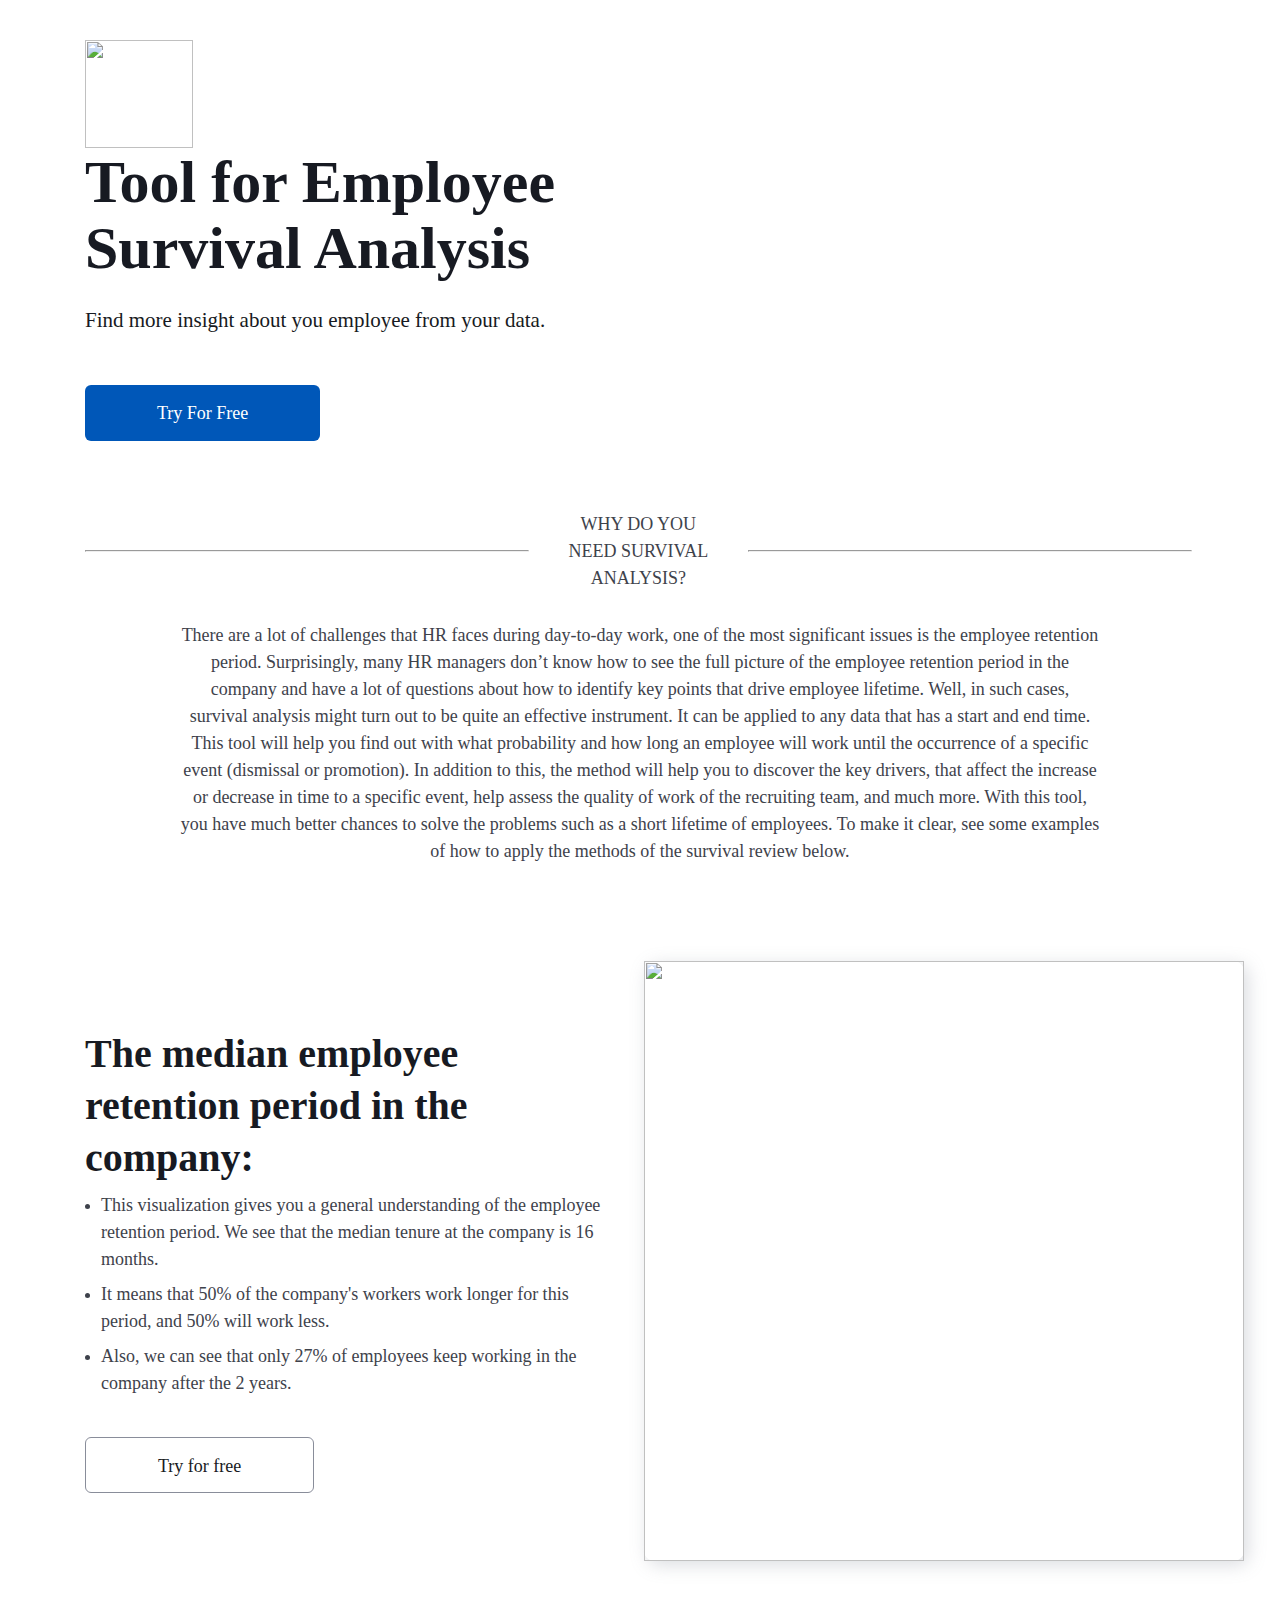
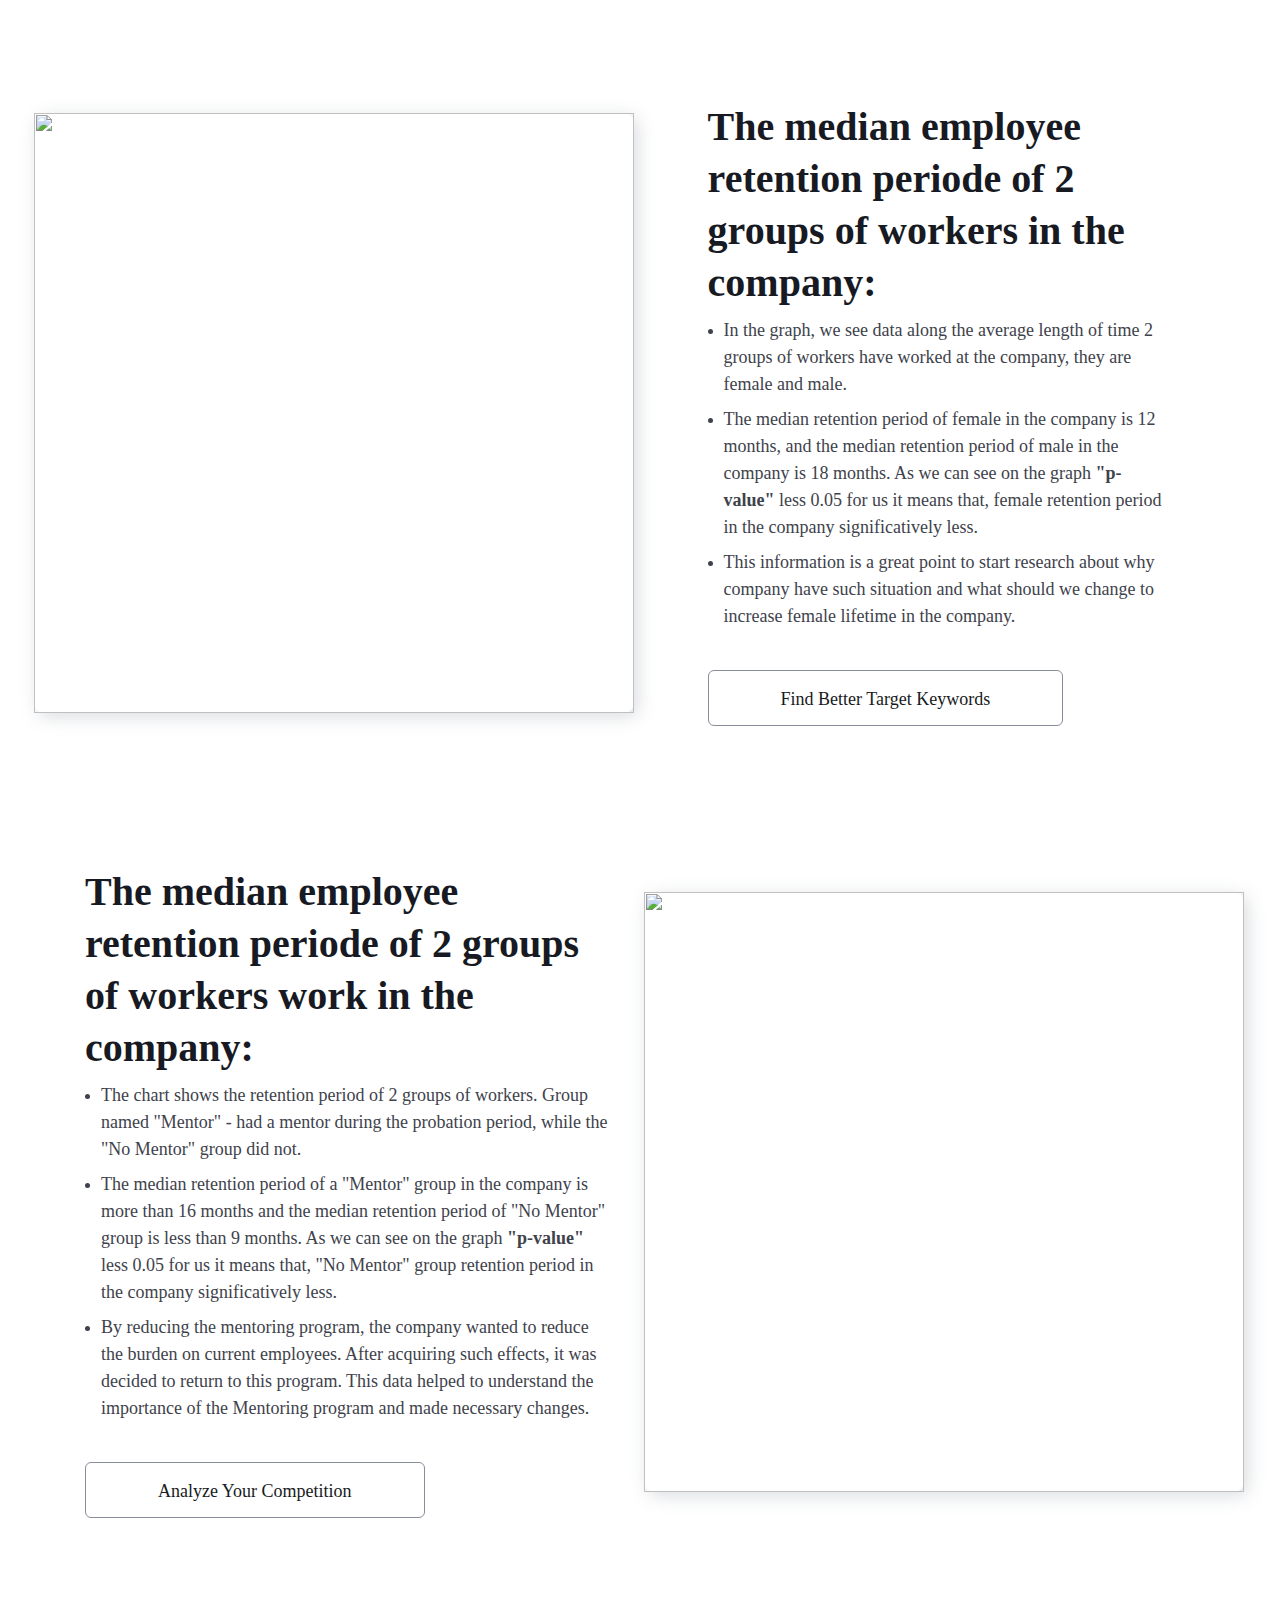
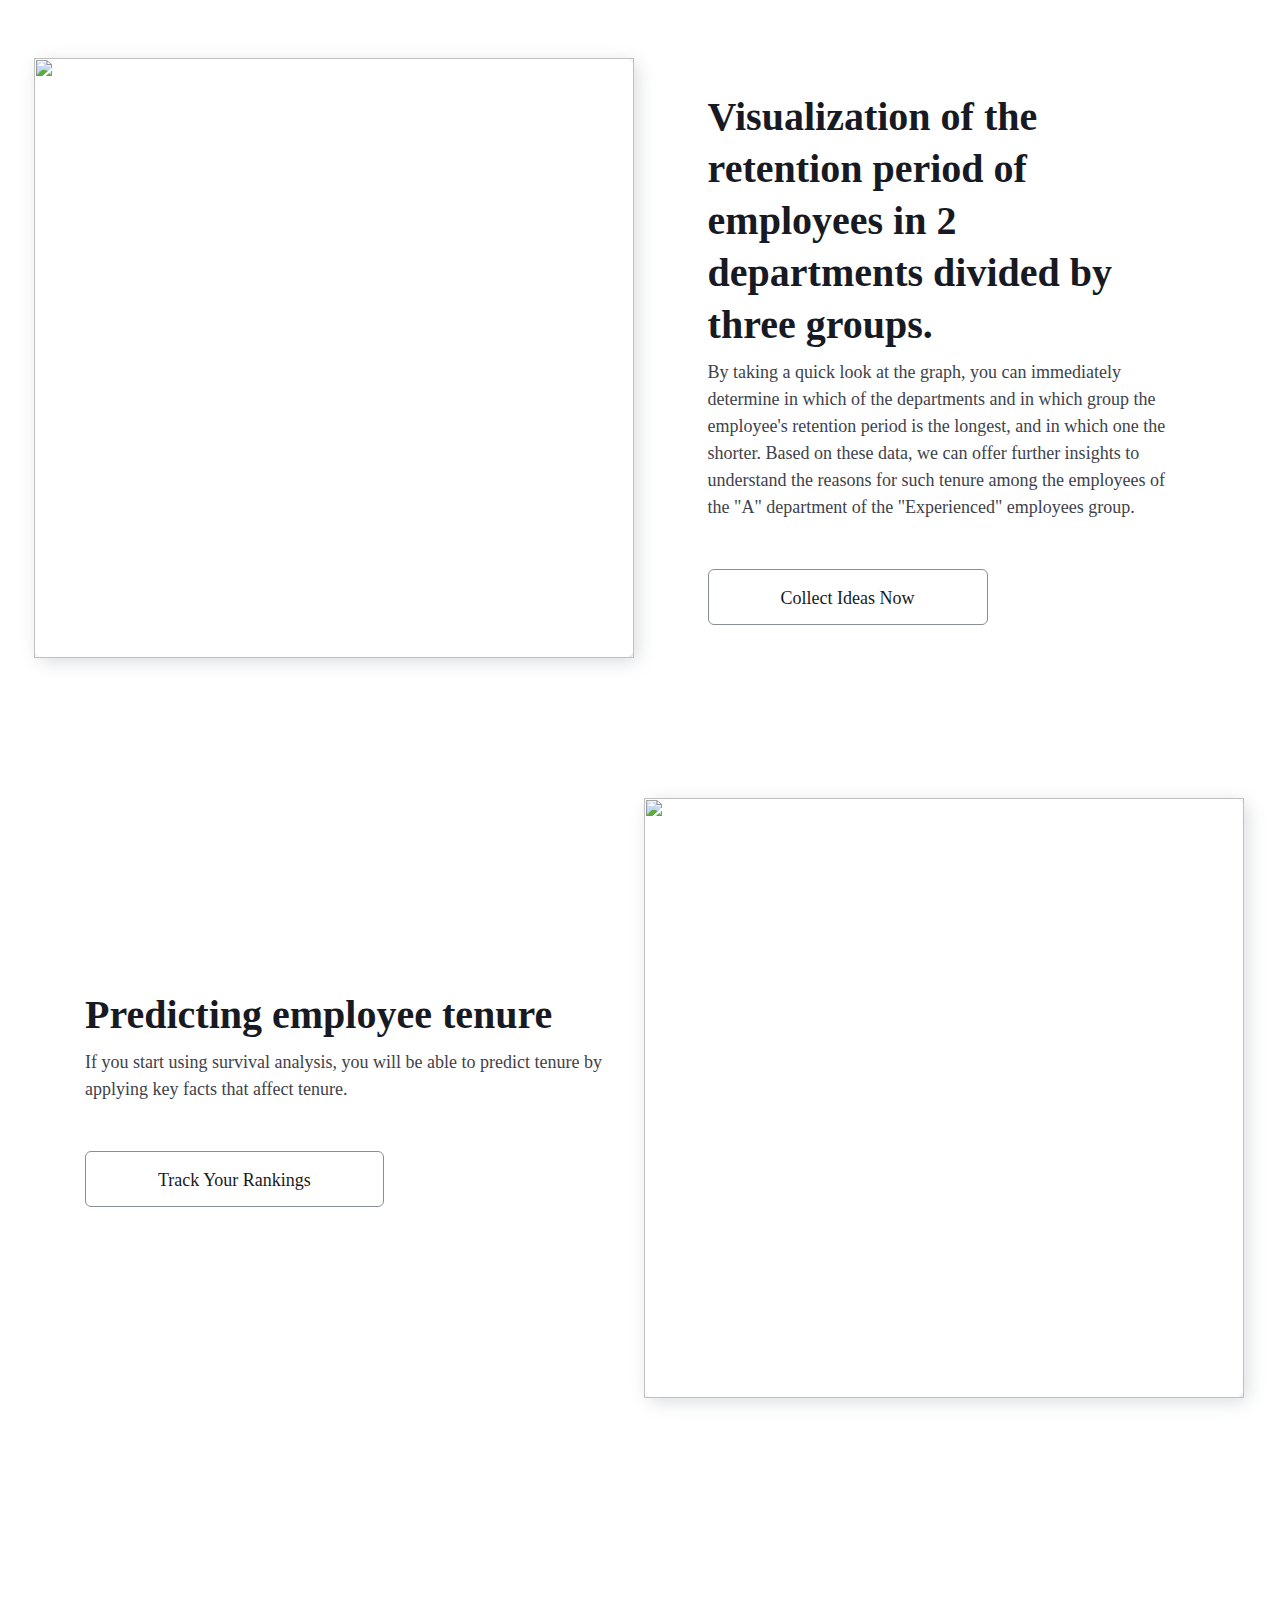
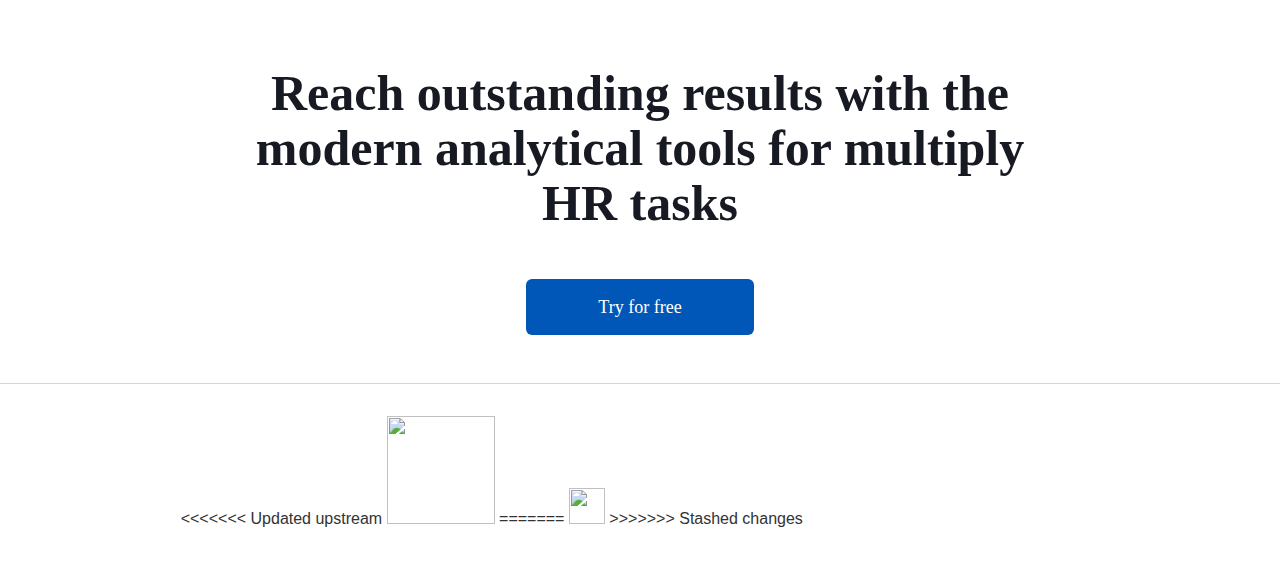
==== commit 5cbdeb23: "logo" ====
--- a/index.html
+++ b/index.html
@@ -14,7 +14,7 @@
     <meta name="viewport" content="width=device-width, initial-scale=1, maximum-scale=1, minimal-ui">
     <link rel="stylesheet" href="https://cdn.jsdelivr.net/npm/bootstrap@5.1.3/dist/css/bootstrap.min.css" integrity="sha384-1BmE4kWBq78iYhFldvKuhfTAU6auU8tT94WrHftjDbrCEXSU1oBoqyl2QvZ6jIW3" crossorigin="anonymous">
     <link rel="stylesheet" href="css/style.css">
-    <link rel="icon" href="img/LogoHAD.png">
+    <link rel="icon" href="img/LogoHADBig1.png">
 
     
     <title>HAD Survival analysis</title>
@@ -35,11 +35,11 @@
                     <div class="row align-items-center justify-content-between">
                         <!-- logo -->
                         <div class="col-12  col-lg-3 header-logo">
-                            <a href="#" target="blank"><img src="img/LogoHAD.png" width="36" alt=""></a>
+                            <a href="#" target="blank"><img src="img/LogoHADBig1.png" width="108" alt=""></a>
                         </div>
                         <!-- logo mob-->
                         <div class="col-4 col-md-4 header-logo__mob">
-                            <a href="#" target="blank"><img src="img/LogoHAD.png" width="36" alt=""></a>
+                            <a href="#" target="blank"><img src="img/LogoHADBig1.png" width="36" alt=""></a>
                         </div>
                     </div>
                 </div>
@@ -79,7 +79,7 @@
                     <hr>
                 </div>
                 <div class="col-4 col-md-4 col-lg-2">
-                    <p class="fw-bold">WHY SURVIVAL ANALYSIS</p>
+                    <p class="fw-bold">WHY DO YOU NEED SURVIVAL ANALYSIS?</p>
                 </div>
                 <div class="col-4 col-md-4 col-lg-5">
                     <hr>
@@ -88,10 +88,7 @@
             <div class="row justify-content-center">
                 <div class="col-10">
                     <p class="text-start ">
-                        Survival analysis is the analysis of time-to-event data. Such data describe the length of time from a time origin to “time-to-event”. Survival Curves can be applied to any “time-to-event” data such as time to hire, time to promotion, time to quit, where you want to understand what percent of a ymployee have an event occur over time. <br> By creating separate curves for different groups you can determine if there is a difference in behavior between the groups. <br>Analyzing the lead-offs in this way helps you identify factors affecting leaving. As vel as visualizing the result and drawing conclusions.
-                        With survival analysis, you can find mistakes in recruitment process and dive deeply to analyze and find real reason of this mistakes
-                        <br>Using the survival curve, you can compare different employees, calculate the average stay time, both for the population and for an individual employee. 
-                        For example, you could compare: the retention ( for two different departments.Some examples are:
+                       There are a lot of challenges that HR faces during day-to-day work, one of the most significant issues is the employee retention period. Surprisingly, many HR managers don’t know how to see the full picture of the employee retention period in the company and have a lot of questions about how to identify key points that drive employee lifetime. Well, in such cases, survival analysis might turn out to be quite an effective instrument. It can be applied to any data that has a start and end time. This tool will help you find out with what probability and how long an employee will work until the occurrence of a specific event (dismissal or promotion). In addition to this, the method will help you to discover the key drivers, that affect the increase or decrease in time to a specific event, help assess the quality of work of the recruiting team, and much more. With this tool, you have much better chances to solve the problems such as a short lifetime of employees. To make it clear, see some examples of how to apply the methods of the survival review below.
                     </p>
                     <br>
                 </div>
@@ -111,13 +108,14 @@
             <div class="row align-items-center text-pic-block ">
                 <div class="col-lg-6">
                     <div class="text-pic-screen__text">
-                        <h3>Average retention period</h3>
-                        <p><em>Median survival time of employee</em></p>
+                        <h3>The median employee retention period in the company:</h3>
+                        <!-- <p><em>Median survival time of employee</em></p> -->
                         <ul>
-                            <li>Average retention period <em>(median survival time)</em><br> in this example 16 months</li>
-                            <li>It means that 50% of emplyee work<br> at your company no longer then 16 months</li>
+                            <li>This visualization gives you a general understanding of the employee retention period. We see that the median tenure at the company is 16 months.</li>
+                            <li>It means that 50% of the company's workers work longer for this period, and 50% will work less.</li>
+                            <li>Also, we can see that only 27% of employees keep working in the company after the 2 years.</li>
                         </ul>
-                        <a href="#" target="blank" class="button line_button">Audit Your Site</a>
+                        <a href="#" target="blank" class="button line_button">Try for free</a>
                     </div>
                 </div>
                 <div class="col-lg-6">
@@ -135,13 +133,12 @@
                 </div>
                 <div class="col-lg-6">
                     <div class="text-pic-screen__text">
-                        <h3>Retention period of two groups</h3>
-                        <p><em>Same company</em></p>
+                        <h3>The median employee retention periode of 2 groups of workers in the company:</h3>
+                        <!-- <p><em>Same company</em></p> -->
                         <ul>
-                            <li>Difference of retention period for 2 groups</li>
-                            <li>Average retantion period for group 1 around 12 months</li>
-                            <li>Average retantion period for group 2 around 18 months</li>
-                            <li>"P" value >0.05 that told us that diferent of retention period for ghis two groups is meaningful </li>
+                            <li>In the graph, we see data along the average length of time 2 groups of workers have worked at the company, they are female and male.</li>
+                            <li>The median retention period of female in the company is 12 months, and the median retention period of male in the company is 18 months. As we can see on the graph <strong data-title="In null-hypothesis significance testing, the p-value is the probability of obtaining test results at least as extreme as the result actually observed, under the assumption that the null hypothesis is correct. A very small p-value means that such an extreme observed outcome">"p-value"</strong> less 0.05 for us it means that, female retention period in the company significatively less. </li>
+                            <li>This information is a great point to start research about why company have such situation and what should we change to increase female lifetime in the company.</li>
                         </ul>
                         <a href="#" target="blank" class="button line_button">Find Better Target Keywords</a>
                     </div>
@@ -151,12 +148,12 @@
             <div class="row align-items-center text-pic-block ">
                 <div class="col-lg-6">
                     <div class="text-pic-screen__text">
-                        <h3>Influential factors for the length of the retention period</h3>
-                        <p>Same company</p>
+                        <h3>The median employee retention periode of 2 groups of workers work in the company:</h3>
+                        <!-- <p>Same company</p> -->
                         <ul>
-                            <li>Employee in group "Mentor" - have Mentor during their probation period. Group "No Mentor" does not have</li>
-                            <li>Company tried to decrease load of worker ad deside to refuse Mentorship practice.</li>
-                            <li>After one year of experiment and such results company returned to "Mentor" program</li>
+                            <li>The chart shows the retention period of 2 groups of workers. Group named "Mentor" - had a mentor during the probation period, while the "No Mentor" group did not.</li>
+                            <li>The median retention period of a "Mentor" group in the company is more than 16 months and the median retention period of "No Mentor" group is less than 9 months. As we can see on the graph <strong data-title="In null-hypothesis significance testing, the p-value is the probability of obtaining test results at least as extreme as the result actually observed, under the assumption that the null hypothesis is correct. A very small p-value means that such an extreme observed outcome">"p-value"</strong> less 0.05 for us it means that, "No Mentor" group retention period in the company significatively less.</li>
+                            <li>By reducing the mentoring program, the company wanted to reduce the burden on current employees. After acquiring such effects, it was decided to return to this program. This data helped to understand the importance of the Mentoring program and made necessary changes.</li>
                         </ul>
                         <a href="#" target="blank" class="button line_button">Analyze Your Competition</a>
                     </div>
@@ -176,8 +173,8 @@
                 </div>
                 <div class="col-lg-6">
                     <div class="text-pic-screen__text">
-                        <h3>Retention period of the few groups in different departments</h3>
-                        <p>We can visualaized <strong>significant difference</strong> of retention period in two different department splited by hiring age group</p>
+                        <h3>Visualization of the retention period of employees in 2 departments divided by three groups.</h3>
+                        <p>By taking a quick look at the graph, you can immediately determine in which of the departments and in which group the employee's retention period is the longest, and in which one the shorter. Based on these data, we can offer further insights to understand the reasons for such tenure among the employees of the "A" department of the "Experienced" employees group.</p>
                         <a href="#" target="blank" class="button line_button">Collect Ideas Now</a>
                     </div>
                 </div>
@@ -186,8 +183,8 @@
             <div class="row align-items-center text-pic-block ">
                 <div class="col-lg-6">
                     <div class="text-pic-screen__text">
-                        <h3>Estimate retention period</h3>
-                        <p>Using survival analysis method we can <strong>estimate</strong> retention period of new comer based on specific predictors.</p>
+                        <h3>Predicting employee tenure</h3>
+                        <p>If you start using survival analysis, you will be able to predict tenure by applying key facts that affect tenure.</p>
                 
                         <a href="#" target="blank" class="button line_button">Track Your Rankings</a>
                     </div>
@@ -303,7 +300,11 @@
      <div class="footer-line">
         <div class="container">
             <div class="footer-line__logo">
-                <a href="#" target="_blank"><img src="img/LogoHAD.png" width="143" alt=""></a>
+<<<<<<< Updated upstream
+                <a href="#" target="_blank"><img src="img/LogoHADBig1.png" width="108" alt=""></a>
+=======
+                <a href="#" target="_blank"><img src="img/LogoHAD.png" width="36" alt=""></a>
+>>>>>>> Stashed changes
             </div>
 
             
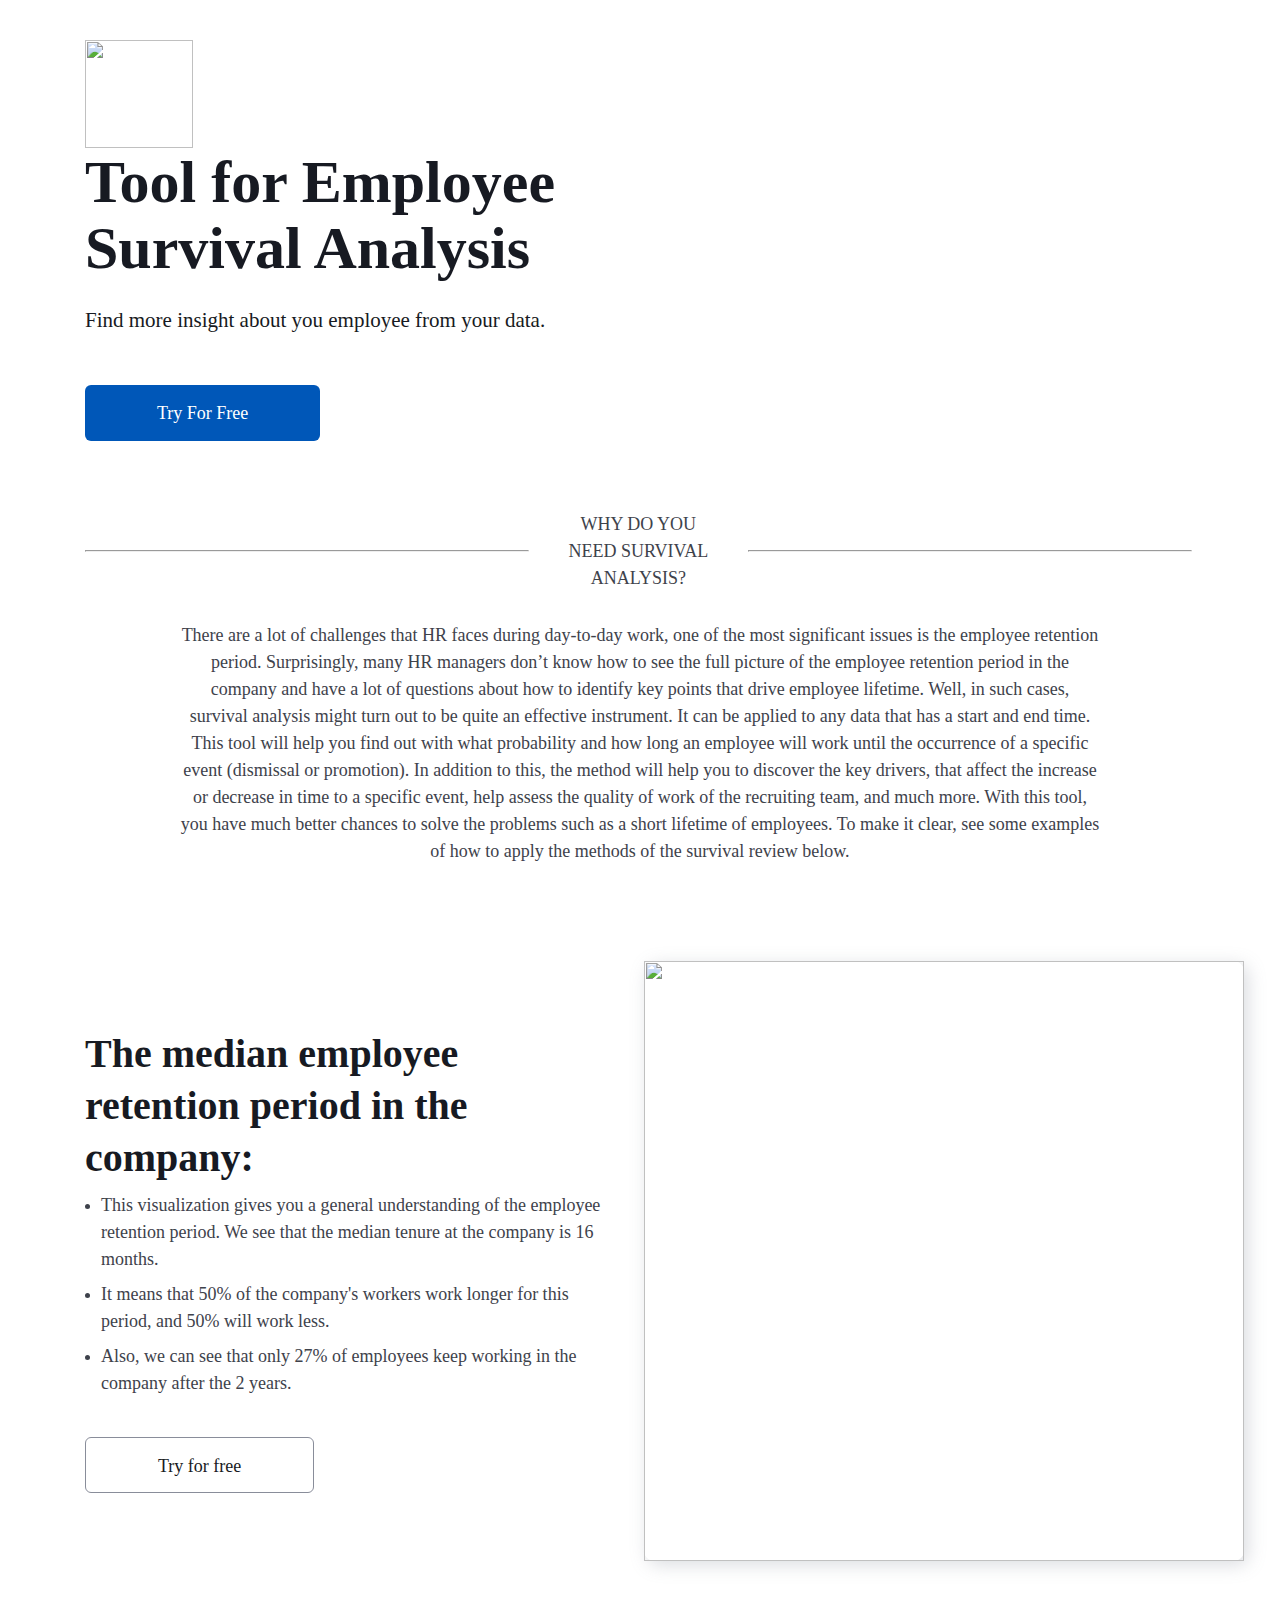
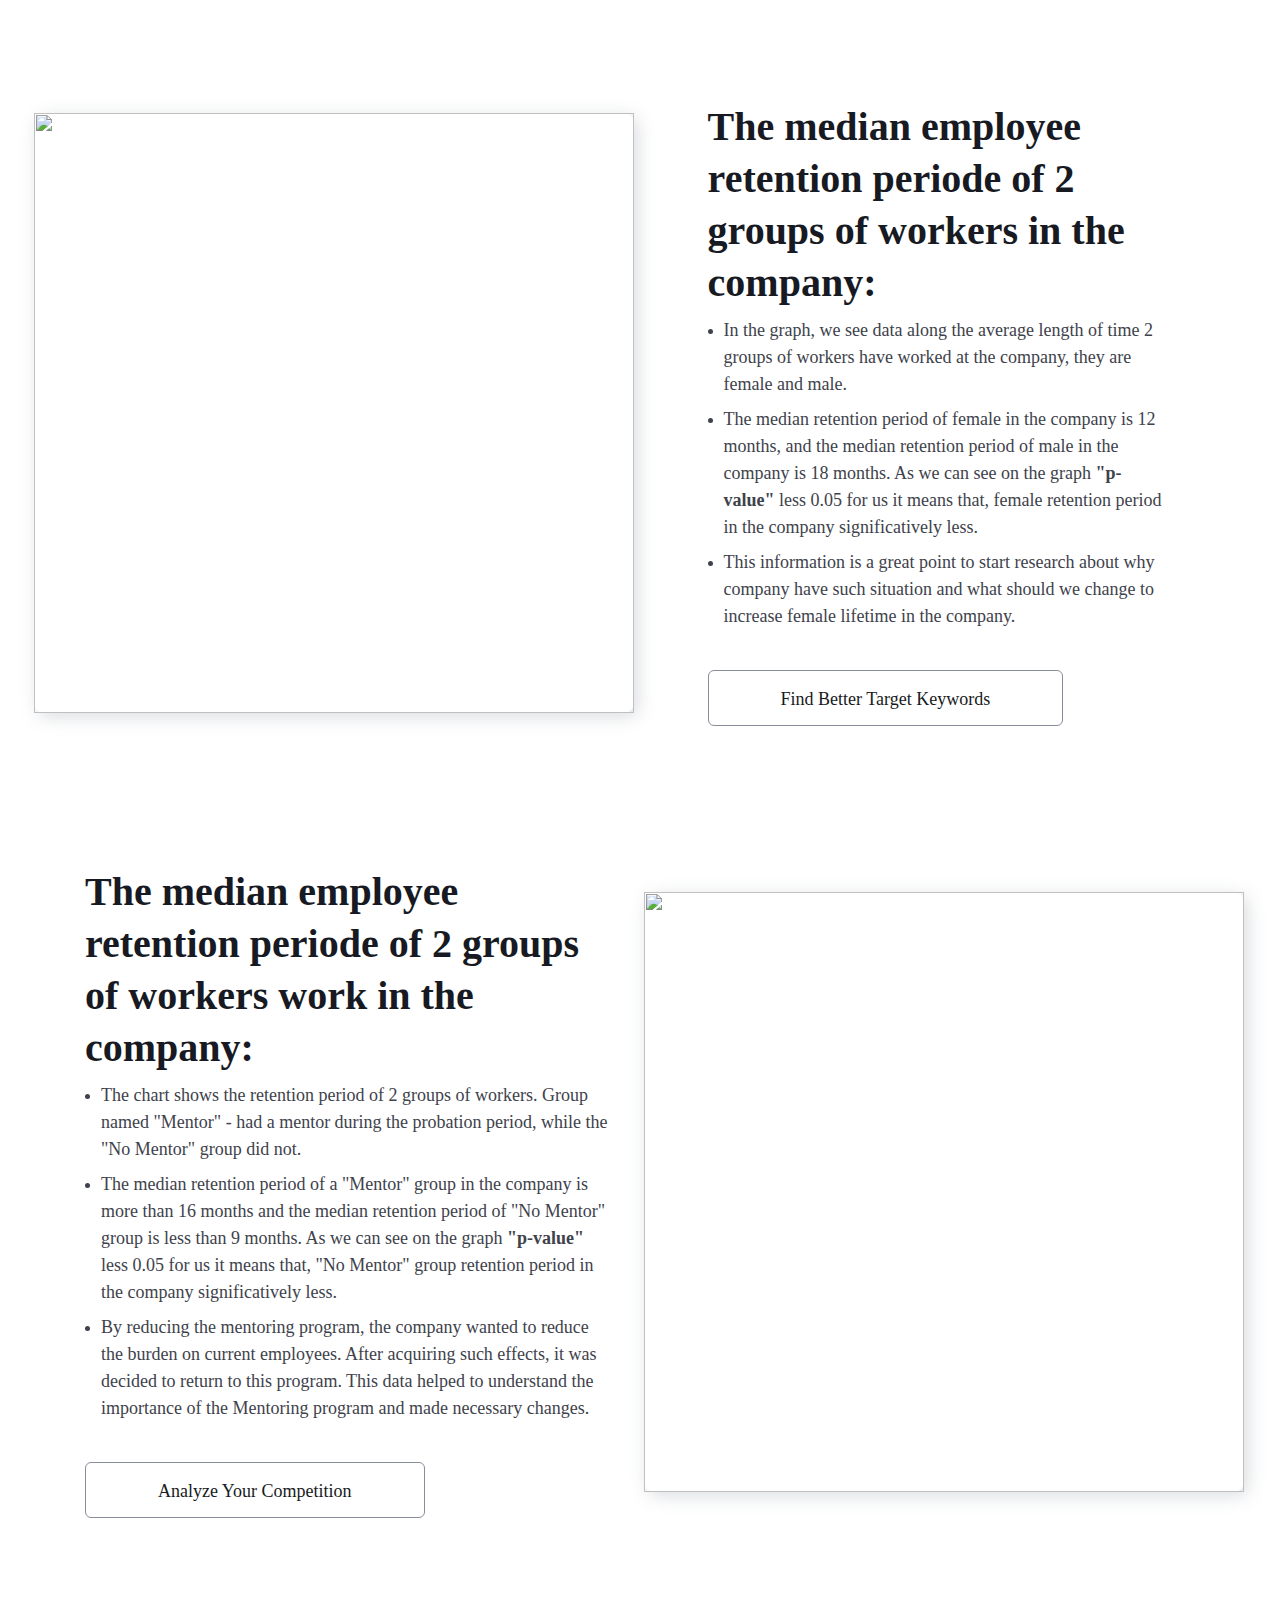
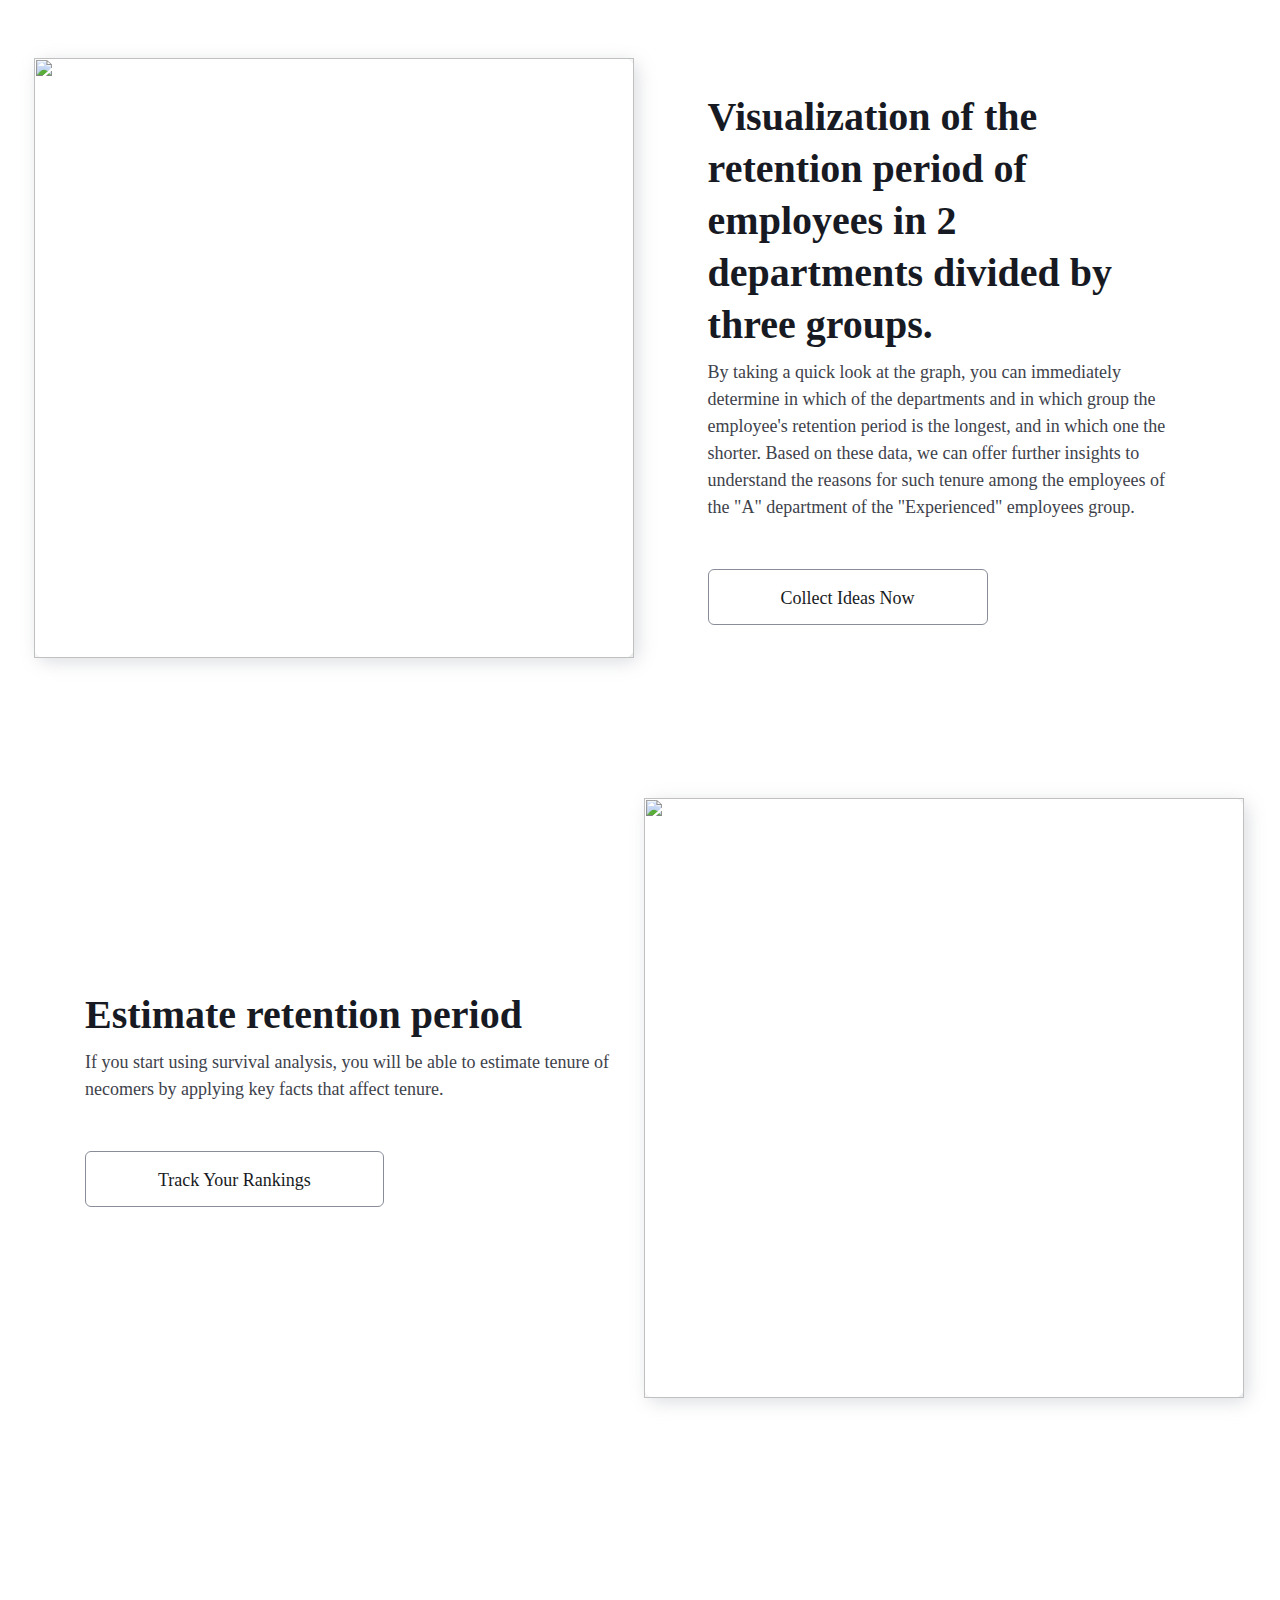
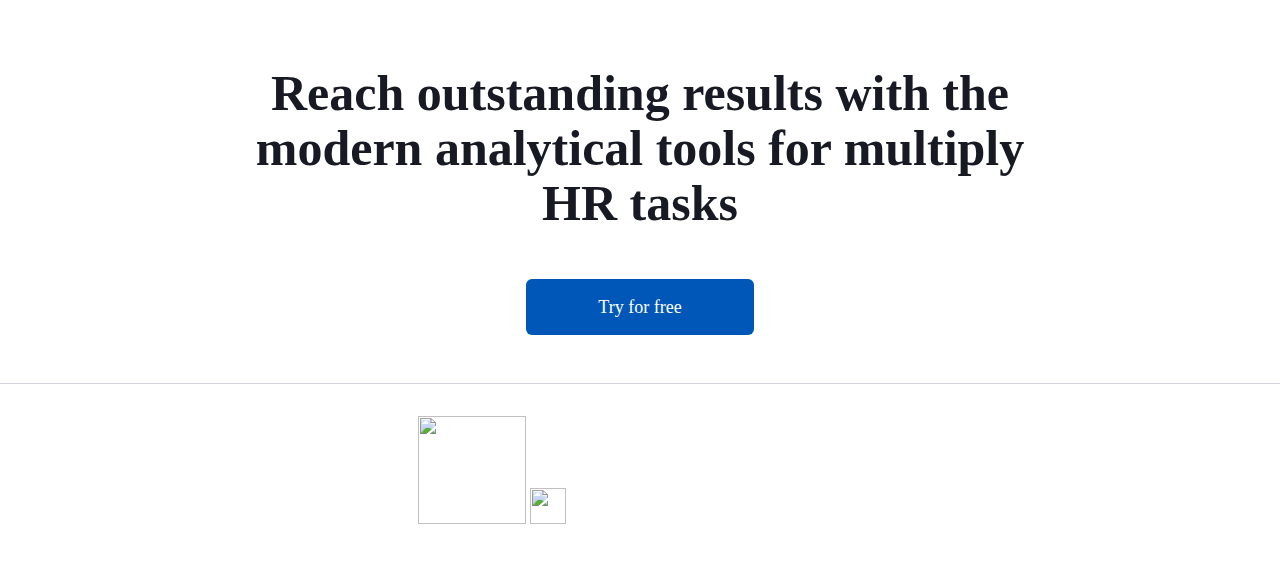
==== commit ec32d83a: "mobile Text" ====
--- a/index.html
+++ b/index.html
@@ -183,8 +183,8 @@
             <div class="row align-items-center text-pic-block ">
                 <div class="col-lg-6">
                     <div class="text-pic-screen__text">
-                        <h3>Predicting employee tenure</h3>
-                        <p>If you start using survival analysis, you will be able to predict tenure by applying key facts that affect tenure.</p>
+                        <h3>Estimate retention period</h3>
+                        <p>If you start using survival analysis, you will be able to estimate tenure of necomers by applying key facts that affect tenure.</p>
                 
                         <a href="#" target="blank" class="button line_button">Track Your Rankings</a>
                     </div>
@@ -202,14 +202,15 @@
             <!-- 1 text-pic-->
             <div class="row align-items-center text-pic-block">
                 <div class="col-12">
-                    <h3>Average retention period</h3>
+                    <h3>The median employee retention period in the company:</h3>
                     <div class="text-pic-screen__pic">
                         <img src="img/KM03.png" class="ls-is-cached" alt="">    
                     </div>
-                    <p><em>Median survival time of employee</em></p>
+                    <!-- <p><em>Median survival time of employee</em></p> -->
                     <ul>
-                        <li>Average retention period <em>(median survival time)</em><br> in this example 16 months</li>
-                        <li>It means that 50% of emplyee work<br> at your company no longer then 16 months</li>
+                        <li>This visualization gives you a general understanding of the employee retention period. We see that the median tenure at the company is 16 months.</li>
+                        <li>It means that 50% of the company's workers work longer for this period, and 50% will work less.</li>
+                        <li>Also, we can see that only 27% of employees keep working in the company after the 2 years.</li>
                     </ul>
                     <a href="#" target="blank" class="button line_button">Try for free</a>
                 </div>
@@ -217,16 +218,15 @@
             <!-- 2 text-pic-->
             <div class="row align-items-center text-pic-block">
                 <div class="col-12">
-                    <h3>Retention period of two groups</h3>
+                    <h3>The median employee retention periode of 2 groups of workers in the company:</h3>
                     <div class="text-pic-screen__pic">
                         <img src="img/LR.png"class="ls-is-cached" alt="" >    
                     </div>
-                    <p><em>Same company</em></p>
+                    <!-- <p><em>Same company</em></p> -->
                     <ul>
-                        <li>Difference of retention period for 2 groups</li>
-                        <li>Average retantion period for group 1 around 12 months</li>
-                        <li>Average retantion period for group 2 around 18 months</li>
-                        <li>"P" value >0.05 that told us that diferent of retention period for ghis two groups is meaningful </li>
+                        <li>In the graph, we see data along the average length of time 2 groups of workers have worked at the company, they are female and male.</li>
+                        <li>The median retention period of female in the company is 12 months, and the median retention period of male in the company is 18 months. As we can see on the graph <strong data-title="In null-hypothesis significance testing, the p-value is the probability of obtaining test results at least as extreme as the result actually observed, under the assumption that the null hypothesis is correct. A very small p-value means that such an extreme observed outcome">"p-value"</strong> less 0.05 for us it means that, female retention period in the company significatively less. </li>
+                        <li>This information is a great point to start research about why company have such situation and what should we change to increase female lifetime in the company.</li>
                     </ul>
                     <a href="#" target="blank" class="button line_button">Try for free</a>
                 </div>
@@ -234,15 +234,15 @@
             <!-- 3 text-pic-->
             <div class="row align-items-center text-pic-block">
                 <div class="col-12">
-                    <h3>Influential factors for the length of the retention period</h3>
+                    <h3>The median employee retention periode of 2 groups of workers work in the company:</h3>
                     <div class="text-pic-screen__pic">
                         <img src="img/LRM.png" alt="">    
                     </div>
                     <p>Same company</p>
                     <ul>
-                        <li>Employee in group "Mentor" - have Mentor during their probation period. Group "No Mentor" does not have</li>
-                        <li>Company tried to decrease load of worker ad deside to refuse Mentorship practice.</li>
-                        <li>After one year of experiment and such results company returned to "Mentor" program</li>
+                        <li>The chart shows the retention period of 2 groups of workers. Group named "Mentor" - had a mentor during the probation period, while the "No Mentor" group did not.</li>
+                        <li>The median retention period of a "Mentor" group in the company is more than 16 months and the median retention period of "No Mentor" group is less than 9 months. As we can see on the graph <strong data-title="In null-hypothesis significance testing, the p-value is the probability of obtaining test results at least as extreme as the result actually observed, under the assumption that the null hypothesis is correct. A very small p-value means that such an extreme observed outcome">"p-value"</strong> less 0.05 for us it means that, "No Mentor" group retention period in the company significatively less.</li>
+                        <li>By reducing the mentoring program, the company wanted to reduce the burden on current employees. After acquiring such effects, it was decided to return to this program. This data helped to understand the importance of the Mentoring program and made necessary changes.</li>
                     </ul>
                     <p>Use <strong>Competitors</strong> reports to see who you’re up against<br> online and what their current strengths and<br> weaknesses are.</p>
                     <a href="#" target="blank" class="button line_button">Analyze Your Competition</a>
@@ -251,11 +251,11 @@
             <!-- 4 text-pic-->
             <div class="row align-items-center text-pic-block">
                 <div class="col-12">
-                    <h3>Retention period of the few groups in different departments</h3>
+                    <h3>Visualization of the retention period of employees in 2 departments divided by three groups.</h3>
                     <div class="text-pic-screen__pic">
                         <img src="img/LR4M.png" alt="">    
                     </div>
-                    <p>We can visualaized <strong>significant difference</strong> of retention period in two different department splited by hiring age group</p>
+                        <p>By taking a quick look at the graph, you can immediately determine in which of the departments and in which group the employee's retention period is the longest, and in which one the shorter. Based on these data, we can offer further insights to understand the reasons for such tenure among the employees of the "A" department of the "Experienced" employees group.</p>
                     <a href="#" target="blank" class="button line_button">Try with your data</a>
                 </div>
             </div>
@@ -266,7 +266,7 @@
                     <div class="text-pic-screen__pic">
                         <img src="img/PD.png" alt="">    
                     </div>
-                    <p>Using survival analysis method we can <strong>estimate</strong> retention period of new comer based on specific predictors.</p>
+                    <p>If you start using survival analysis, you will be able to estimate tenure of necomers by applying key facts that affect tenure.</p>
                     <!-- <a href="#" target="blank" class="button line_button">Estimate youe employee</a> -->
                 </div>
             </div>
@@ -300,14 +300,9 @@
      <div class="footer-line">
         <div class="container">
             <div class="footer-line__logo">
-<<<<<<< Updated upstream
                 <a href="#" target="_blank"><img src="img/LogoHADBig1.png" width="108" alt=""></a>
-=======
                 <a href="#" target="_blank"><img src="img/LogoHAD.png" width="36" alt=""></a>
->>>>>>> Stashed changes
-            </div>
-
-            
+            </div>
             <div class="footer-year">   
             </div>
         </div>
